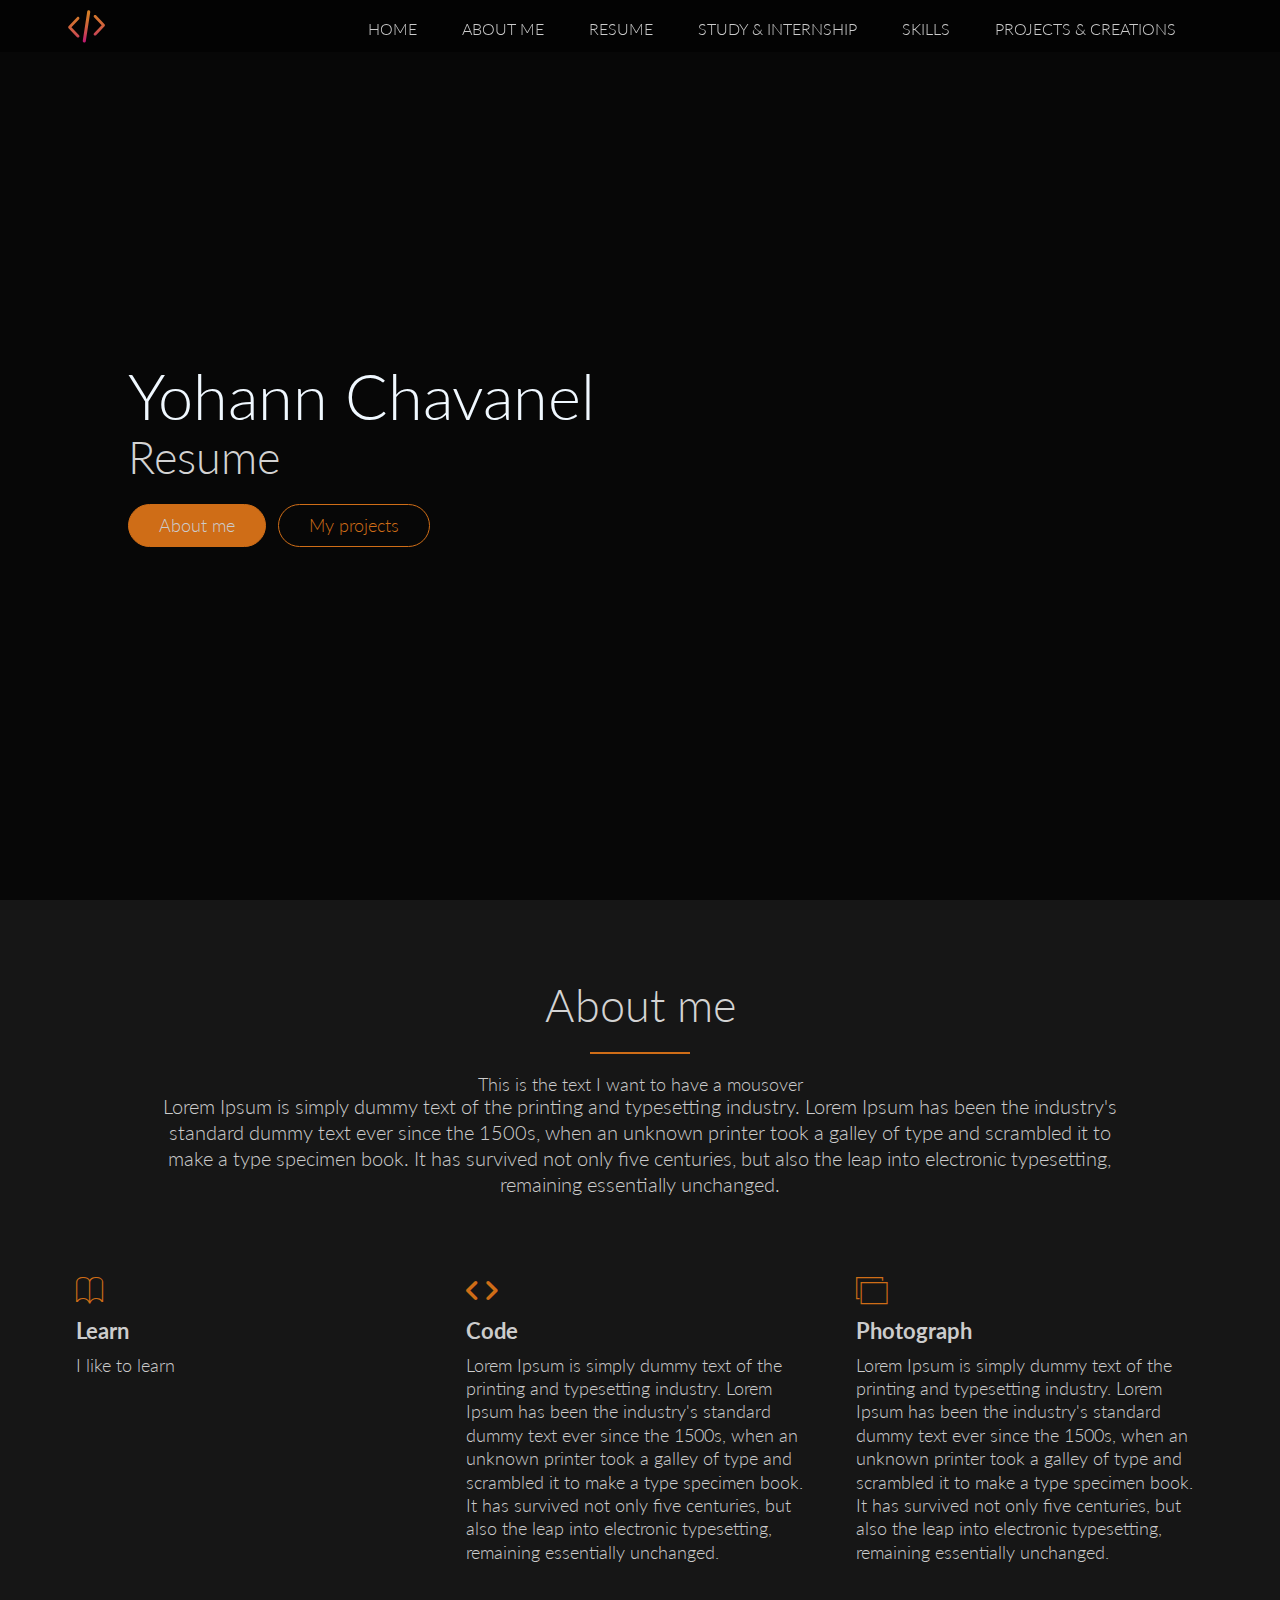
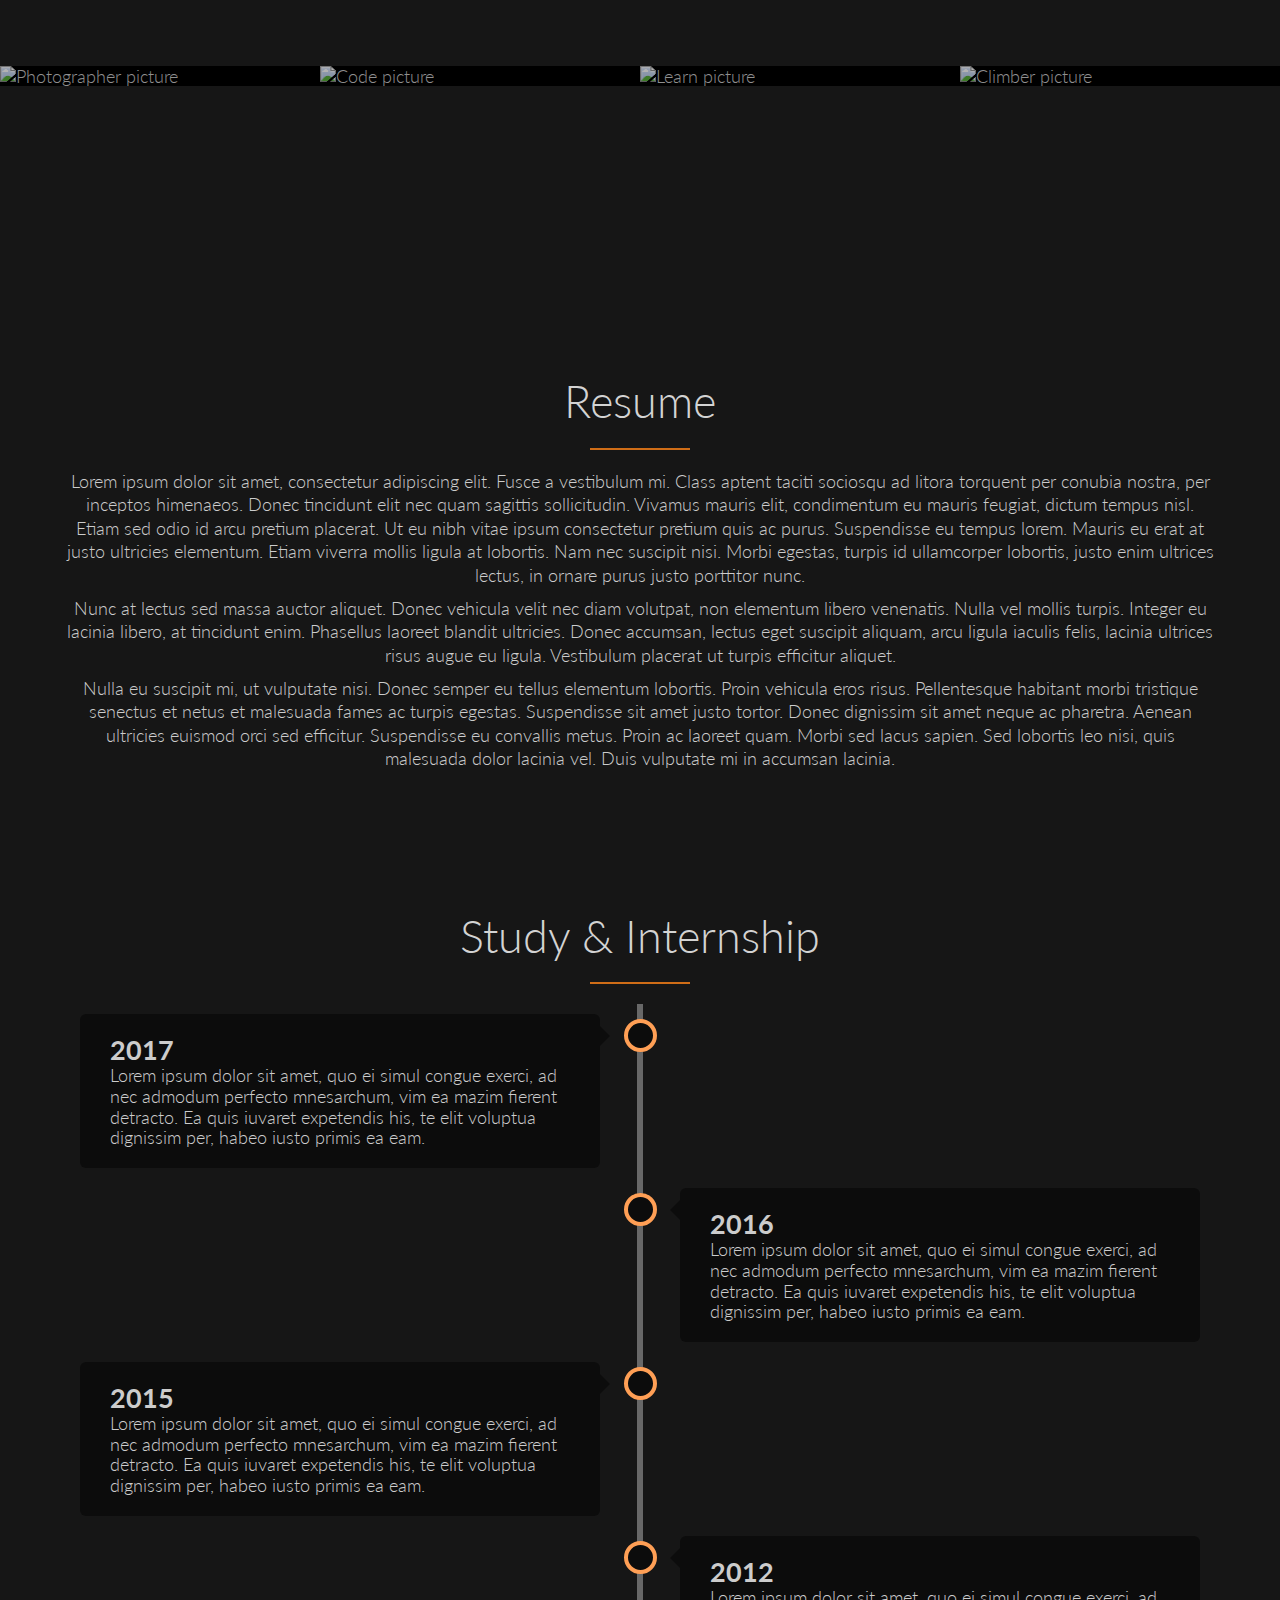
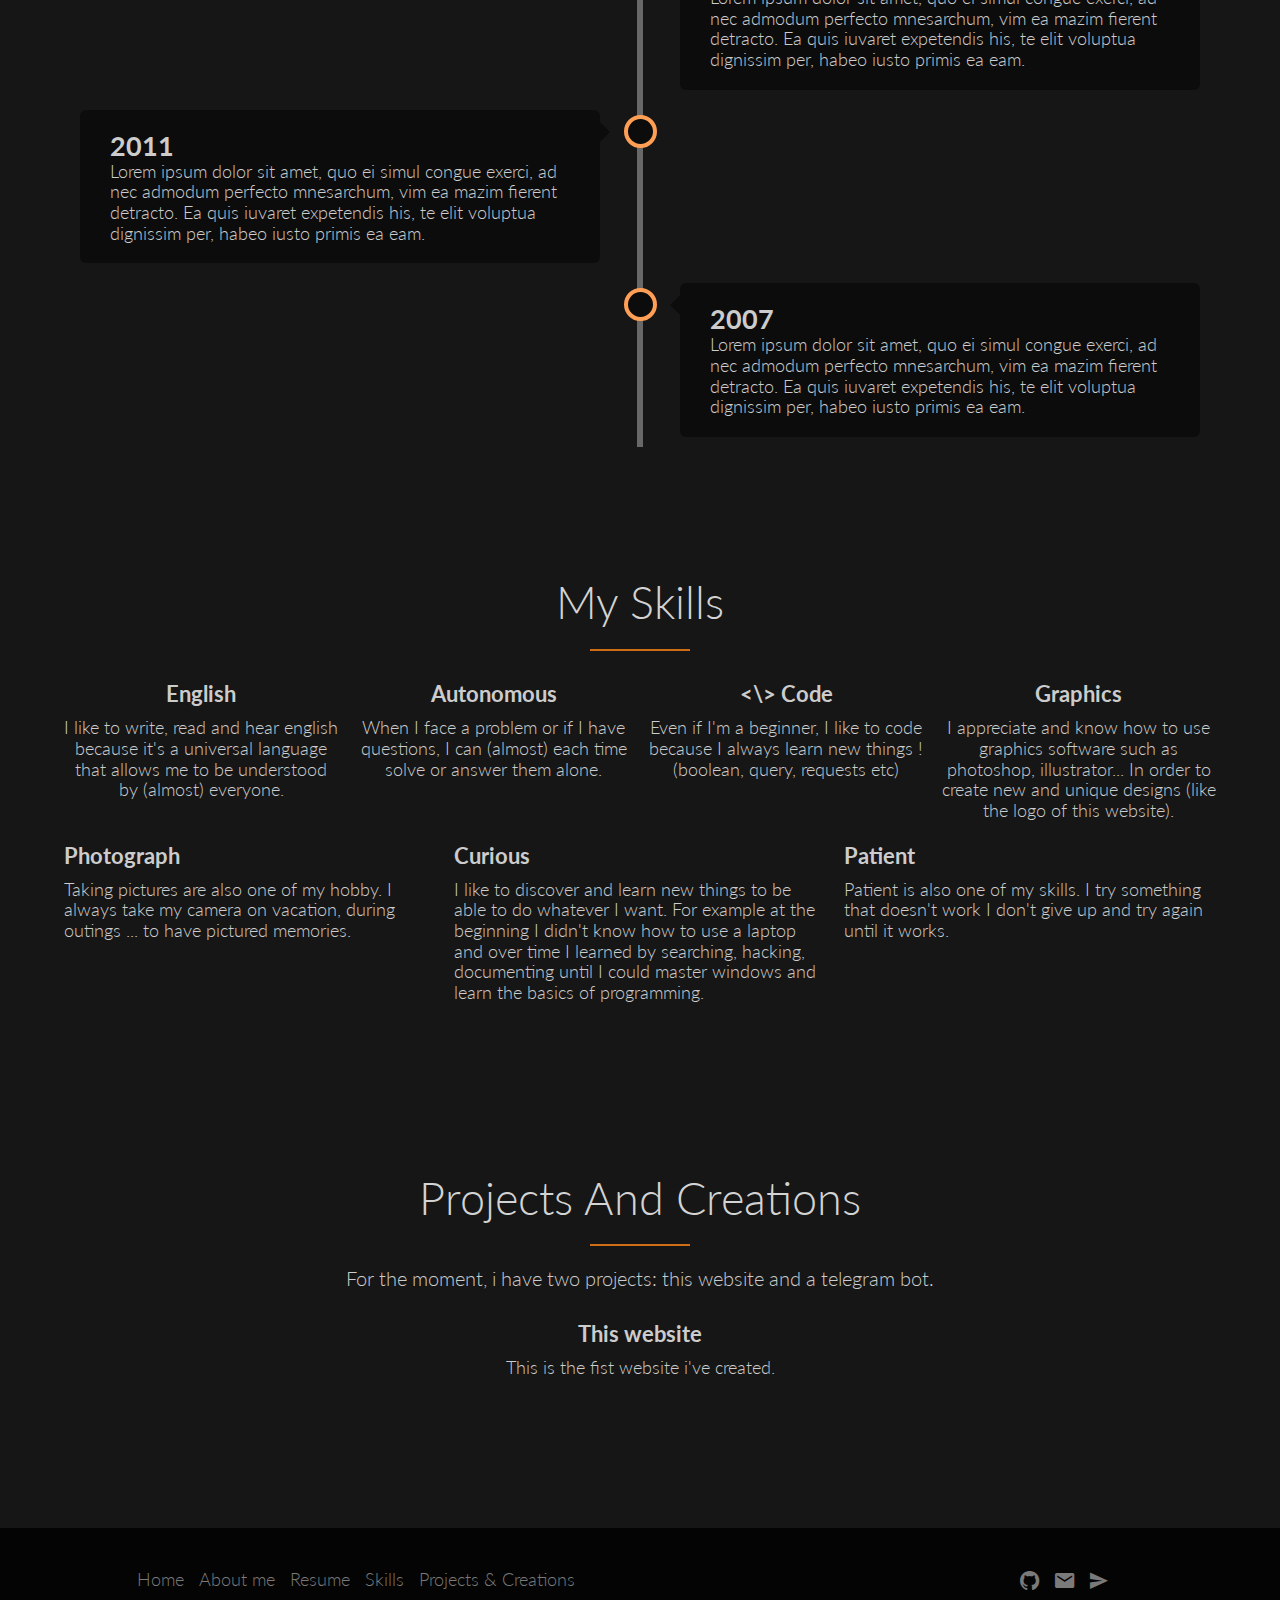
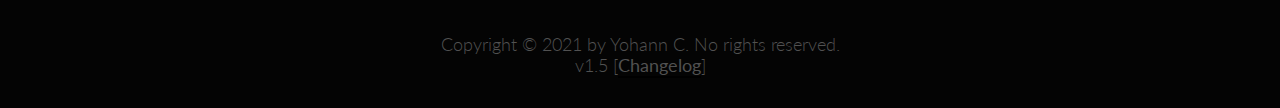
==== index.html @ 9647d7b6 "v1.10.1" ====
<!doctype html>
<html class="no-js" lang="en" xmlns="http://www.w3.org/1999/html">

<head>
  <meta name="viewport" content="width=device-width, initial-scale=1.0" charset="utf-8">
  <link rel="stylesheet" href="resources/css/normalize.css">
  <link rel="stylesheet" href="resources/css/grid.css">
  <link rel="stylesheet" href="resources/css/main.css">
  <link rel="stylesheet" href="resources/css/query.css">
  <link rel="stylesheet" href="resources/css/ionicons.min.css">
  <link rel="preconnect" href="https://fonts.gstatic.com">
  <link href="https://fonts.googleapis.com/css2?family=Lato:ital,wght@0,100;0,300;0,400;1,300&display=swap" rel="stylesheet">
  <title>Yohann resume</title>
  <link rel="apple-touch-icon" sizes="180x180" href="resources/favicon/apple-touch-icon.png">
  <link rel="icon" type="image/png" sizes="32x32" href="resources/favicon/favicon-32x32.png">
  <link rel="icon" type="image/png" sizes="16x16" href="resources/favicon/favicon-16x16.png">
  <link rel="manifest" href="resources/favicon/site.webmanifest">
  <link rel="shortcut icon" href="resources/favicon/favicon.ico">
  <meta name="msapplication-TileColor" content="#da532c">
  <meta name="msapplication-config" content="resources/favicon/browserconfig.xml">
  <meta name="theme-color" content="#111111">
</head>



<body>
<header>
  <div class="navbar">
    <img src="resources/css/img/logo.svg" alt="Yohann Logo" class="logo">
    <li><a class="Active" href="#">Home</a></li>
    <li><a href="#aboutme">About me</a></li>
    <li><a href="#resume">Resume</a></li>
    <li><a href="#timeline">Study & Internship</a></li>
    <li><a href="#skills">Skills</a></li>
    <li><a href="#projects">Projects & Creations</a></li>
  </div>

  <div class="hero-text-box home-screen">
    <h1>Yohann Chavanel</h1>
    <h2 class="test-2title">Resume</h2>
    <a class="btn btn-gradient" href="#aboutme">About me</a>
    <a class="btn btn-ghost" href="#projects">My projects</a>
  </div>

</header>


<section id="aboutme" class="section-features js--section-features">
  <div class="row">
    <h3>About me</h3>
    <span title="I am hovering over the text">This is the text I want to have a mousover</span>
    <p class="long-copy"> Lorem Ipsum is simply dummy text of the printing and typesetting industry. Lorem Ipsum has been the industry's standard dummy text ever since the 1500s, when an unknown printer took a galley of type and scrambled it to make a type specimen book. It has survived not only five centuries, but also the leap into electronic typesetting, remaining essentially unchanged.</p>
  </div>
  <div class="row">
    <div class="col span-1-of-3 box">
      <i class="ion-ios-book-outline icon-boxes"></i>
      <h4>Learn</h4>
      <p>I like to learn</p>
    </div>

    <div class="col span-1-of-3 box">
      <i class="ion-code icon-boxes"></i>
      <h4>Code</h4>
      <p> Lorem Ipsum is simply dummy text of the printing and typesetting industry. Lorem Ipsum has been the industry's standard dummy text ever since the 1500s, when an unknown printer took a galley of type and scrambled it to make a type specimen book. It has survived not only five centuries, but also the leap into electronic typesetting, remaining essentially unchanged.</p>
    </div>

    <div class="col span-1-of-3 box">
      <i class="ion-ios-photos-outline icon-boxes"></i>
      <h4>Photograph</h4>
      <p> Lorem Ipsum is simply dummy text of the printing and typesetting industry. Lorem Ipsum has been the industry's standard dummy text ever since the 1500s, when an unknown printer took a galley of type and scrambled it to make a type specimen book. It has survived not only five centuries, but also the leap into electronic typesetting, remaining essentially unchanged.</p>
    </div>

  </div>
</section> <!-- About me section-->


<section class="section-pic">
  <ul class="photo-show">
    <li>
      <figure class="photo-display">
        <img src="https://i.imgur.com/wekwZ6r.jpg" alt="Photographer picture">
      </figure>
    </li>
    <li>
      <figure class="photo-display">
        <img src="https://i.imgur.com/hA6Afl2.jpg" alt="Code picture">
      </figure>
    </li>
    <li>
      <figure class="photo-display">
        <img src="https://i.imgur.com/fMspQNF.jpg" alt="Learn picture">
      </figure>
    </li>
    <li>
      <figure class="photo-display">
        <img src="https://i.imgur.com/afLaWmR.jpg" alt="Climber picture">
      </figure>
    </li>
  </ul>


</section> <!-- Multiple photos section-->


<section id="resume" class="section-resume">
  <div class="row">
    <h3>Resume</h3>
    <p>Lorem ipsum dolor sit amet, consectetur adipiscing elit. Fusce a vestibulum mi. Class aptent taciti sociosqu ad litora torquent per conubia nostra, per inceptos himenaeos. Donec tincidunt elit nec quam sagittis sollicitudin. Vivamus mauris elit, condimentum eu mauris feugiat, dictum tempus nisl. Etiam sed odio id arcu pretium placerat. Ut eu nibh vitae ipsum consectetur pretium quis ac purus. Suspendisse eu tempus lorem. Mauris eu erat at justo ultricies elementum. Etiam viverra mollis ligula at lobortis. Nam nec suscipit nisi. Morbi egestas, turpis id ullamcorper lobortis, justo enim ultrices lectus, in ornare purus justo porttitor nunc.</p>
  </div>
  <div class="row">
    <p>Nunc at lectus sed massa auctor aliquet. Donec vehicula velit nec diam volutpat, non elementum libero venenatis. Nulla vel mollis turpis. Integer eu lacinia libero, at tincidunt enim. Phasellus laoreet blandit ultricies. Donec accumsan, lectus eget suscipit aliquam, arcu ligula iaculis felis, lacinia ultrices risus augue eu ligula. Vestibulum placerat ut turpis efficitur aliquet.</p>
  </div>
  <div class="row">
    <p>Nulla eu suscipit mi, ut vulputate nisi. Donec semper eu tellus elementum lobortis. Proin vehicula eros risus. Pellentesque habitant morbi tristique senectus et netus et malesuada fames ac turpis egestas. Suspendisse sit amet justo tortor. Donec dignissim sit amet neque ac pharetra. Aenean ultricies euismod orci sed efficitur. Suspendisse eu convallis metus. Proin ac laoreet quam. Morbi sed lacus sapien. Sed lobortis leo nisi, quis malesuada dolor lacinia vel. Duis vulputate mi in accumsan lacinia.</p>
  </div>
</section> <!-- Resume section-->


<section class="section-chronology" id="timeline">
  <div class="row">
    <h3>Study & Internship</h3>
  </div>

  <div class="timeline">
    <div class="container left">
      <div class="content">
        <h2>2017</h2>
        <p>Lorem ipsum dolor sit amet, quo ei simul congue exerci, ad nec admodum perfecto mnesarchum, vim ea mazim fierent detracto. Ea quis iuvaret expetendis his, te elit voluptua dignissim per, habeo iusto primis ea eam.</p>
      </div>
    </div>
    <div class="container right">
      <div class="content">
        <h2>2016</h2>
        <p>Lorem ipsum dolor sit amet, quo ei simul congue exerci, ad nec admodum perfecto mnesarchum, vim ea mazim fierent detracto. Ea quis iuvaret expetendis his, te elit voluptua dignissim per, habeo iusto primis ea eam.</p>
      </div>
    </div>
    <div class="container left">
      <div class="content">
        <h2>2015</h2>
        <p>Lorem ipsum dolor sit amet, quo ei simul congue exerci, ad nec admodum perfecto mnesarchum, vim ea mazim fierent detracto. Ea quis iuvaret expetendis his, te elit voluptua dignissim per, habeo iusto primis ea eam.</p>
      </div>
    </div>
    <div class="container right">
      <div class="content">
        <h2>2012</h2>
        <p>Lorem ipsum dolor sit amet, quo ei simul congue exerci, ad nec admodum perfecto mnesarchum, vim ea mazim fierent detracto. Ea quis iuvaret expetendis his, te elit voluptua dignissim per, habeo iusto primis ea eam.</p>
      </div>
    </div>
    <div class="container left">
      <div class="content">
        <h2>2011</h2>
        <p>Lorem ipsum dolor sit amet, quo ei simul congue exerci, ad nec admodum perfecto mnesarchum, vim ea mazim fierent detracto. Ea quis iuvaret expetendis his, te elit voluptua dignissim per, habeo iusto primis ea eam.</p>
      </div>
    </div>
    <div class="container right">
      <div class="content">
        <h2>2007</h2>
        <p>Lorem ipsum dolor sit amet, quo ei simul congue exerci, ad nec admodum perfecto mnesarchum, vim ea mazim fierent detracto. Ea quis iuvaret expetendis his, te elit voluptua dignissim per, habeo iusto primis ea eam.</p>
      </div>
    </div>
  </div>

</section> <!-- Study & Internship-->


<section id="skills" class="section-skills">
  <div class="row">
    <h3 class="skills-title">My Skills</h3>
  </div>
  <div class="row">
    <div class="span-1-of-4 col">
      <h4>English</h4>
      <p>I like to write, read and hear english because it's a universal language that allows me to be understood by (almost) everyone.</p>
    </div>
    <div class="span-1-of-4 col">
      <h4>Autonomous</h4>
      <p>When I face a problem or if I have questions, I can (almost) each time solve or answer them alone.</p>
    </div>
    <div class="span-1-of-4 col">
      <h4><\> Code</h4>
      <p>Even if I'm a beginner, I like to code because I always learn new things ! (boolean, query, requests etc)</p>
    </div>
    <div class="span-1-of-4 col">
      <h4>Graphics</h4>
      <p>I appreciate and know how to use graphics software such as photoshop, illustrator... In order to create new and unique designs (like the logo of this website).</p>
    </div>
  </div>
  <div class="row">
    <div class="span-1-of-3 col">
      <h4>Photograph</h4>
      <p>Taking pictures are also one of my hobby. I always take my camera on vacation, during outings ... to have pictured memories.</p>
    </div>
    <div class="span-1-of-3 col">
      <h4>Curious</h4>
      <p>I like to discover and learn new things to be able to do whatever I want. For example at the beginning I didn't know how to use a laptop and over time I learned by searching, hacking, documenting until I could master windows and learn the basics of programming.</p>
    </div>
    <div class="span-1-of-3 col">
      <h4>Patient</h4>
      <p>Patient is also one of my skills. I try something that doesn't work I don't give up and try again until it works.</p>
    </div>
  </div>
</section> <!-- Skills section-->


<section id="projects" class="section-projects">
  <div class="row">
    <h3>Projects And Creations</h3>
    <p class="long-copy">For the moment, i have two projects: this website and a telegram bot.<br></p>
  </div>
  <div class="row">
    <h4>This website</h4>
    <p>This is the fist website i've created.</p>
  </div>
</section> <!-- Projects and creations-->


<footer>
  <div class="row">
    <div class="span-1-of-2 col">
      <ul class="footer-nav">
        <li><a href="#">Home</a></li>
        <li><a href="#aboutme">About me</a></li>
        <li><a href="#resume">Resume</a></li>
        <li><a href="#skills">Skills</a></li>
        <li><a href="#projects">Projects & Creations</a></li>
      </ul>
    </div>
    <div class="span-1-of-2 col">
      <ul class="social-list">
        <li><a href="https://github.com/yohann69" target="_blank"><i class="ion-social-github"></i></a></li>
        <li><a href="mailto:contact@yohann-cv.me?subject=Yohann CV - Contact"><i class="ion-android-mail"></i></a></li>
        <li><a href="https://www.t.me/yohann_c" target="_blank"><i class="ion-android-send"></i></a></li>
      </ul>
    </div>
  </div>
  <div class="row">
    <p class="footertext">
      Copyright &copy; 2021 by Yohann C. No rights reserved.<br>v1.5  [<button class="button" data-modal="modalOne">Changelog</button>]
    </p>


    <div id="modalOne" class="modal">
      <div class="modal-content">
        <div class="contact-form">
          <a class="close">&times;</a>
          <form action="/">
                <pre>^ ^                               ^ ^<br>(O,O)                             (O,O)<br>(   ) Yohann CV    -    Changelog (   )<br>----"-"-------------------------------"-"---<br><br>v1.5 :<br>- Adding the changelog<br>- Creating the [Study & Internship] section<br>- Improving the responsive<br><br>v1.6 :<br>- Changing the changelog to a popup<br><br>v1.6.1 :<br>- Making the changelog responsive<br><br>v1.7 :<br>- Completing the "SKILLS" section<br>- Making the navigation menu operational<br><br>v1.8 :<br>- Creating the NavBar and make it permanent<br>- Adding a blurred background in the changelog<br><br>v1.9 :<br>- Compressing the pictures for faster loading<br>- 404 page added<br><br>v1.10 :<br>- Adding the timeline<br><br>v1.10.1<br>- Adding the timeline button into the navbar<br></pre>
          </form>
        </div>
      </div>
    </div>
    <script>
      let modalBtns = [...document.querySelectorAll(".button")];
      modalBtns.forEach(function(btn) {
        btn.onclick = function() {
          let modal = btn.getAttribute('data-modal');
          document.getElementById(modal)
                  .style.display = "block";
        }
      });
      let closeBtns = [...document.querySelectorAll(".close")];
      closeBtns.forEach(function(btn) {
        btn.onclick = function() {
          let modal = btn.closest('.modal');
          modal.style.display = "none";
        }
      });
      window.onclick = function(event) {
        if(event.target.className === "modal") {
          event.target.style.display = "none";
        }
      }
    </script>


  </div>
</footer> <!-- Footer -->




<!--     Cloudflare Web Analytics <script defer src='https://static.cloudflareinsights.com/beacon.min.js' data-cf-beacon='{"token": "49ab7e24c7f54b0d8e3f52793e6b8bd4"}'></script> End Cloudflare Web Analytics -->
<!--    <script src="https://ajax.googleapis.com/ajax/libs/jquery/1.11.2/jquery.min.js"></script>-->
<!--    <script src="//cdn.jsdelivr.net/respond/1.4.2/respond.min.js"></script>-->
<!--    <script src="//cdn.jsdelivr.net/html5shiv/3.7.2/html5shiv.min.js"></script>-->
<!--    <script src="//cdn.jsdelivr.net/selectivizr/1.0.3b/selectivizr.min.js"></script>-->
<!--    <script src="resources/js/jquery.waypoints.min.js"></script>-->
<!--    <script src="resources/js/script.js"></script>-->
</body>

</html>
---- resources/css/grid.css ----
/*  SECTIONS  ============================================================================= */

.section {
	clear: both;
	padding: 0px;
	margin: 0px;
}

/*  GROUPING  ============================================================================= */

.row {
    zoom: 1; /* For IE 6/7 (trigger hasLayout) */
}

.row:before,
.row:after {
    content:"";
    display:table;
}
.row:after {
    clear:both;
}

/*  GRID COLUMN SETUP   ==================================================================== */

.col {
	display: block;
	float:left;
	margin: 1% 0 1% 1.6%;
}

.col:first-child { margin-left: 0; } /* all browsers except IE6 and lower */


/*  REMOVE MARGINS AS ALL GO FULL WIDTH AT 480 PIXELS */

@media only screen and (max-width: 480px) {
	.col { 
		/*margin: 1% 0 1% 0%;*/
        margin: 0;
	}
}


/*  GRID OF TWO   ============================================================================= */


.span-2-of-2 {
	width: 100%;
}

.span-1-of-2 {
	width: 49.2%;
}

/*  GO FULL WIDTH AT LESS THAN 480 PIXELS */

@media only screen and (max-width: 480px) {
	.span-2-of-2 {
		width: 100%; 
	}
	.span-1-of-2 {
		width: 100%; 
	}
}


/*  GRID OF THREE   ============================================================================= */

	
.span-3-of-3 {
	width: 100%; 
}

.span-2-of-3 {
	width: 66.13%; 
}

.span-1-of-3 {
	width: 32.26%; 
}


/*  GO FULL WIDTH AT LESS THAN 480 PIXELS */

@media only screen and (max-width: 480px) {
	.span-3-of-3 {
		width: 100%; 
	}
	.span-2-of-3 {
		width: 100%; 
	}
	.span-1-of-3 {
		width: 100%;
	}
}

/*  GRID OF FOUR   ============================================================================= */

	
.span-4-of-4 {
	width: 100%; 
}

.span-3-of-4 {
	width: 74.6%; 
}

.span-2-of-4 {
	width: 49.2%; 
}

.span-1-of-4 {
	width: 23.8%; 
}


/*  GO FULL WIDTH AT LESS THAN 480 PIXELS */

@media only screen and (max-width: 480px) {
	.span-4-of-4 {
		width: 100%; 
	}
	.span-3-of-4 {
		width: 100%; 
	}
	.span-2-of-4 {
		width: 100%; 
	}
	.span-1-of-4 {
		width: 100%; 
	}
}


/*  GRID OF FIVE   ============================================================================= */

	
.span-5-of-5 {
	width: 100%;
}

.span-4-of-5 {
  	width: 79.68%; 
}

.span-3-of-5 {
  	width: 59.36%; 
}

.span-2-of-5 {
  	width: 39.04%;
}

.span-1-of-5 {
  	width: 18.72%;
}


/*  GO FULL WIDTH AT LESS THAN 480 PIXELS */

@media only screen and (max-width: 480px) {
	.span-5-of-5 {
		width: 100%; 
	}
	.span-4-of-5 {
		width: 100%; 
	}
	.span-3-of-5 {
		width: 100%; 
	}
	.span-2-of-5 {
		width: 100%; 
	}
	.span-1-of-5 {
		width: 100%; 
	}
}


/*  GRID OF SIX   ============================================================================= */


.span-6-of-6 {
	width: 100%;
}

.span-5-of-6 {
  	width: 83.06%;
}

.span-4-of-6 {
  	width: 66.13%;
}

.span-3-of-6 {
  	width: 49.2%;
}

.span-2-of-6 {
  	width: 32.26%;
}

.span-1-of-6 {
  	width: 15.33%;
}


/*  GO FULL WIDTH AT LESS THAN 480 PIXELS */

@media only screen and (max-width: 480px) {
	.span-6-of-6 {
		width: 100%; 
	}
	.span-5-of-6 {
		width: 100%; 
	}
	.span-4-of-6 {
		width: 100%; 
	}
	.span-3-of-6 {
		width: 100%; 
	}
	.span-2-of-6 {
		width: 100%; 
	}
	.span-1-of-6 {
		width: 100%; 
	}
}



/*  GRID OF SEVEN   ============================================================================= */


.span-7-of-7 {
	width: 100%;
}

.span-6-of-7 {
	width: 85.48%;
}

.span-5-of-7 {
  	width: 70.97%;
}

.span-4-of-7 {
  	width: 56.45%;
}

.span-3-of-7 {
  	width: 41.94%;
}

.span-2-of-7 {
  	width: 27.42%;
}

.span-1-of-7 {
  	width: 12.91%;
}


/*  GO FULL WIDTH AT LESS THAN 480 PIXELS */

@media only screen and (max-width: 480px) {
	.span-7-of-7 {
		width: 100%; 
	}
	.span-6-of-7 {
		width: 100%; 
	}
	.span-5-of-7 {
		width: 100%; 
	}
	.span-4-of-7 {
		width: 100%; 
	}
	.span-3-of-7 {
		width: 100%; 
	}
	.span-2-of-7 {
		width: 100%; 
	}
	.span-1-of-7 {
		width: 100%; 
	}
}


/*  GRID OF EIGHT   ============================================================================= */

	
.span-8-of-8 {
	width: 100%;
}

.span-7-of-8 {
	width: 87.3%; 
}

.span-6-of-8 {
	width: 74.6%; 
}

.span-5-of-8 {
	width: 61.9%; 
}

.span-4-of-8 {
	width: 49.2%; 
}

.span-3-of-8 {
	width: 36.5%;
}

.span-2-of-8 {
	width: 23.8%; 
}

.span-1-of-8 {
	width: 11.1%; 
}


/*  GO FULL WIDTH AT LESS THAN 480 PIXELS */

@media only screen and (max-width: 480px) {
	.span-8-of-8 {
		width: 100%; 
	}
	.span-7-of-8 {
		width: 100%; 
	}
	.span-6-of-8 {
		width: 100%; 
	}
	.span-5-of-8 {
		width: 100%; 
	}
	.span-4-of-8 {
		width: 100%; 
	}
	.span-3-of-8 {
		width: 100%; 
	}
	.span-2-of-8 {
		width: 100%; 
	}
	.span-1-of-8 {
		width: 100%; 
	}
}


/*  GRID OF NINE   ============================================================================= */


.span-9-of-9 {
	width: 100%;
}

.span-8-of-9 {
	width: 88.71%;
}

.span-7-of-9 {
	width: 77.42%; 
}

.span-6-of-9 {
	width: 66.13%; 
}

.span-5-of-9 {
	width: 54.84%; 
}

.span-4-of-9 {
	width: 43.55%; 
}

.span-3-of-9 {
	width: 32.26%;
}

.span-2-of-9 {
	width: 20.97%; 
}

.span-1-of-9 {
	width: 9.68%; 
}


/*  GO FULL WIDTH AT LESS THAN 480 PIXELS */

@media only screen and (max-width: 480px) {
	.span-9-of-9 {
		width: 100%; 
	}
	.span-8-of-9 {
		width: 100%; 
	}
	.span-7-of-9 {
		width: 100%; 
	}
	.span-6-of-9 {
		width: 100%; 
	}
	.span-5-of-9 {
		width: 100%; 
	}
	.span-4-of-9 {
		width: 100%; 
	}
	.span-3-of-9 {
		width: 100%; 
	}
	.span-2-of-9 {
		width: 100%; 
	}
	.span-1-of-9 {
		width: 100%; 
	}
}


/*  GRID OF TEN   ============================================================================= */


.span-10-of-10 {
	width: 100%;
}

.span-9-of-10 {
	width: 89.84%;
}

.span-8-of-10 {
	width: 79.68%;
}

.span-7-of-10 {
	width: 69.52%; 
}

.span-6-of-10 {
	width: 59.36%; 
}

.span-5-of-10 {
	width: 49.2%; 
}

.span-4-of-10 {
	width: 39.04%; 
}

.span-3-of-10 {
	width: 28.88%;
}

.span-2-of-10 {
	width: 18.72%; 
}

.span-1-of-10 {
	width: 8.56%; 
}


/*  GO FULL WIDTH AT LESS THAN 480 PIXELS */

@media only screen and (max-width: 480px) {
	.span-10-of-10 {
		width: 100%; 
	}
	.span-9-of-10 {
		width: 100%; 
	}
	.span-8-of-10 {
		width: 100%; 
	}
	.span-7-of-10 {
		width: 100%; 
	}
	.span-6-of-10 {
		width: 100%; 
	}
	.span-5-of-10 {
		width: 100%; 
	}
	.span-4-of-10 {
		width: 100%; 
	}
	.span-3-of-10 {
		width: 100%; 
	}
	.span-2-of-10 {
		width: 100%; 
	}
	.span-1-of-10 {
		width: 100%; 
	}
}


/*  GRID OF ELEVEN   ============================================================================= */

.span-11-of-11 {
	width: 100%;
}

.span-10-of-11 {
	width: 90.76%;
}

.span-9-of-11 {
	width: 81.52%;
}

.span-8-of-11 {
	width: 72.29%;
}

.span-7-of-11 {
	width: 63.05%; 
}

.span-6-of-11 {
	width: 53.81%; 
}

.span-5-of-11 {
	width: 44.58%; 
}

.span-4-of-11 {
	width: 35.34%; 
}

.span-3-of-11 {
	width: 26.1%;
}

.span-2-of-11 {
	width: 16.87%; 
}

.span-1-of-11 {
	width: 7.63%; 
}


/*  GO FULL WIDTH AT LESS THAN 480 PIXELS */

@media only screen and (max-width: 480px) {
	.span-11-of-11 {
		width: 100%; 
	}
	.span-10-of-11 {
		width: 100%; 
	}
	.span-9-of-11 {
		width: 100%; 
	}
	.span-8-of-11 {
		width: 100%; 
	}
	.span-7-of-11 {
		width: 100%; 
	}
	.span-6-of-11 {
		width: 100%; 
	}
	.span-5-of-11 {
		width: 100%; 
	}
	.span-4-of-11 {
		width: 100%; 
	}
	.span-3-of-11 {
		width: 100%; 
	}
	.span-2-of-11 {
		width: 100%; 
	}
	.span-1-of-11 {
		width: 100%; 
	}
}


/*  GRID OF TWELVE   ============================================================================= */

.span-12-of-12 {
	width: 100%;
}

.span-11-of-12 {
	width: 91.53%;
}

.span-10-of-12 {
	width: 83.06%;
}

.span-9-of-12 {
	width: 74.6%;
}

.span-8-of-12 {
	width: 66.13%;
}

.span-7-of-12 {
	width: 57.66%; 
}

.span-6-of-12 {
	width: 49.2%; 
}

.span-5-of-12 {
	width: 40.73%; 
}

.span-4-of-12 {
	width: 32.26%; 
}

.span-3-of-12 {
	width: 23.8%;
}

.span-2-of-12 {
	width: 15.33%; 
}

.span-1-of-12 {
	width: 6.86%; 
}


/*  GO FULL WIDTH AT LESS THAN 480 PIXELS */

@media only screen and (max-width: 480px) {
	.span-12-of-12 {
		width: 100%; 
	}
	.span-11-of-12 {
		width: 100%; 
	}
	.span-10-of-12 {
		width: 100%; 
	}
	.span-9-of-12 {
		width: 100%; 
	}
	.span-8-of-12 {
		width: 100%; 
	}
	.span-7-of-12 {
		width: 100%; 
	}
	.span-6-of-12 {
		width: 100%; 
	}
	.span-5-of-12 {
		width: 100%; 
	}
	.span-4-of-12 {
		width: 100%; 
	}
	.span-3-of-12 {
		width: 100%; 
	}
	.span-2-of-12 {
		width: 100%; 
	}
	.span-1-of-12 {
		width: 100%; 
	}
}
---- resources/css/main.css ----
/*! HTML5 Boilerplate v8.0.0 | MIT License | https://html5boilerplate.com/ */

/* main.css 2.1.0 | MIT License | https://github.com/h5bp/main.css#readme */
/*




/* ==========================================================================
   Basic setup
   ========================================================================== */

::selection{
  color: #161616;
  background: rgba(255, 140, 0, 0.8);
}

*{
  margin: 0;
  padding: 0;
  box-sizing: border-box;
}

html {
  background-color: #161616;
  color: #cccccc;
  font-family: 'Lato', 'Arial', sans-serif;
  font-weight: 300;
  font-size: 18px;
  text-rendering: optimizeLegibility;
}













/* ------------------------------ Top Bar infos ----------------------------- */

.navbar{
  text-align: right;
  overflow: hidden;
  position: fixed;
  top: 0;
  width: 100%;
  background: rgba(0,0,0, 0.5);
  backdrop-filter: blur(20px);
  z-index: 9999;
}

.logo{
  position: absolute;
  left: 5%;
  margin-top: 3px;
  height: 45px;
  width: auto;
  float: left;
}

.navbar a{
  display: block;
  list-style: none;
  border-bottom: 3px solid rgba(0, 0, 0, 0);
}



.navbar li a:link,
.navbar li a:visited{
  color: #cccccc;
  text-decoration: none;
  text-transform: uppercase;
  font-size: 90%;
  transition: border-bottom 0.2s;
  padding-bottom: 5px;
}

.navbar li {
  display: inline-block;
  margin-top: 20px;
  padding-bottom: 5px;
  margin-right: 40px;
}

.navbar li:last-child{
  padding-right: 5%;
}

.navbar li a:hover,
.navbar li a:active{
  border-bottom: 3px solid #cf6d17;
}
























/* ==========================================================================
   Headers - Top of home page
   ========================================================================== */

header{
  background-image: linear-gradient(rgba(0, 0, 0, 0.7), rgba(0, 0, 0, 0.7)), url(https://i.imgur.com/CRj0gt9.jpg);
  background-size: cover;
  background-position: center;
  height: 100vh;
}

.hero-text-box{
  position: absolute;
  top: 40%;
  left: 10%;
}
























/* ==========================================================================
   Reusable components
   ========================================================================== */

.row {
  /*max-width: 1500px;*/
  margin: 0 5% 0;
  text-align: center;
}

section {
  padding: 50px 0;
}
























/* ==========================================================================
   Heading
   ========================================================================== */












/* ------------------------------ Main Title -------------------------------- */
h1{
  margin: 0;
  color: aliceblue;
  font-size: 350%;
  font-weight: 300;
}

.test-2title {
  margin-top: 0;
  margin-bottom: 20px;
  color: lightgray;
  font-size: 250%;
  font-weight: 300;
}


/* --------------------- Buttons under the Main Title ---------------------- */

.btn:link,
.btn:visited {
  display: inline-block;
  padding: 10px 30px;
  font-weight: 300;
  text-decoration: none;
  border-radius: 200px;
  color: #cccccc;
  transition: background-color 0.3s, border 0.3s, color 0.3s;

}

.btn-gradient:link,
.btn-gradient:visited {
  background-color: #cf6d17;
  border: 1px solid #cf6d17;
  margin-right: 7px;
}
.btn-ghost:link,
.btn-ghost:visited {
  border: 1px solid #cf6d17;
  color: #cf6d17;
}

.btn:hover,
.btn:active {
  background-color: #b05d14;
  border: 1px solid #b05d14;
}

.btn-ghost:hover,
.btn-ghost:active {
  color: #cccccc;
}



















/* -----------------------------------------------------------------------*/
/* -------------------- AboutMe &  section-features ------ -------------- */
/* -----------------------------------------------------------------------*/



h3{   /* About Me Title*/
  margin-top: 30px;
  margin-bottom: 20px;
  text-align: center;
  color: lightgray;
  font-size: 250%;
  font-weight: 300;
}

h3:after{
  display: block;
  height: 2px;
  background-color: #cf6d17;
  content: " ";
  width: 100px;
  margin: 20px auto 0;
}


.long-copy{   /* Subtitle under About me*/
  line-height: 130%;
  font-size: 110%;
  width: 84%;
  margin-left: 8%;
}

/* --------------- About Me Boxes -----------------*/
.span-1-of-3{   /* 3 About me boxes */
  margin-bottom: 40px;
  text-align: left;
}

h4 {    /* About Me Boxes Title*/
  font-size: 120%;
  margin-bottom: 10px;
}

.box{    /* About Me Boxes*/
  padding: 1%;
}

.box p{
  line-height: 130%;
}

.icon-boxes{
  font-size: 200%;
  display: block;
  color: #cf6d17;
  margin-bottom: 7px;
}
.section-features i {
  margin-top: 50px;
}



















/* -----------------------------------------------------------------------*/
/* ---------------------------- Pictures Section -------------------------*/
/* -----------------------------------------------------------------------*/


.section-pic{
  padding: 0;
  margin-bottom: 30px;
}
.photo-show{
  list-style: none;
  width: 100%;
}

.photo-show li{
  display: block;
  float: left;
  width: 25% ;
}

.photo-display{
  width: 100%;
  margin: 0;
  overflow: hidden;
  background-color: black;
}
.photo-display img{
  opacity: 0.7;
  width: 100%;
  height: auto;
  transform: scale(1);
  transition: transform 0.5s, opacity 0.5s;
}
.photo-display img:hover{
  opacity: 1;
  transform: scale(1.15);
}

















/* -----------------------------------------------------------------------*/
/* --------------------------------- Resume ------------------------------*/
/* -----------------------------------------------------------------------*/

.section-resume{
  margin-top: 18%;
}


.section-resume p{
  margin-bottom: 10px;
  line-height: 1.3;
}















/* -----------------------------------------------------------------------*/
/* ------------------------------- Chronology ----------------------------*/
/* -----------------------------------------------------------------------*/

/* The actual timeline (the vertical ruler) */
.timeline {
  position: relative;
  max-width: 1200px;
  margin: 0 auto;
}

/* The actual timeline (the vertical ruler) */
.timeline::after {
  content: '';
  position: absolute;
  width: 6px;
  background-color: #686868;
  top: 0;
  bottom: 0;
  left: 50%;
  margin-left: -3px;
}

/* Container around content */
.container {
  padding: 10px 40px;
  position: relative;
  background-color: inherit;
  width: 50%;
}

/* The circles on the timeline */
.container::after {
  content: '';
  position: absolute;
  width: 25px;
  height: 25px;
  right: -17px;
  background-color: #0c0c0c;
  border: 4px solid #FF9F55;
  top: 15px;
  border-radius: 50%;
  z-index: 1;
}

/* Place the container to the left */
.left {
  left: 0;
}

/* Place the container to the right */
.right {
  left: 50%;
}

/* Add arrows to the left container (pointing right) */
.left::before {
  content: " ";
  height: 0;
  position: absolute;
  top: 22px;
  width: 0;
  z-index: 1;
  right: 30px;
  border: medium solid;
  border-width: 10px 0 10px 10px;
  border-color: transparent transparent transparent #0c0c0c;
}

/* Add arrows to the right container (pointing left) */
.right::before {
  content: " ";
  height: 0;
  position: absolute;
  top: 22px;
  width: 0;
  z-index: 1;
  left: 30px;
  border: medium solid #0c0c0c;
  border-width: 10px 10px 10px 0;
  border-color: transparent #0c0c0c transparent transparent;
}

/* Fix the circle for containers on the right side */
.right::after {
  left: -16px;
}

/* The actual content */
.content {
  padding: 20px 30px;
  background-color: #0c0c0c;
  position: relative;
  border-radius: 6px;
}

/* Media queries - Responsive timeline on screens less than 600px wide */
@media screen and (max-width: 600px) {
  /* Place the timelime to the left */
  .timeline::after {
    left: 31px;
  }

  /* Full-width containers */
  .container {
    width: 100%;
    padding-left: 70px;
    padding-right: 25px;
  }

  /* Make sure that all arrows are pointing leftwards */
  .container::before {
    left: 60px;
    border: medium solid;
    border-width: 10px 10px 10px 0;
    border-color: transparent white transparent transparent;
  }

  /* Make sure all circles are at the same spot */
  .left::after, .right::after {
    left: 15px;
  }

  /* Make all right containers behave like the left ones */
  .right {
    left: 0%;
  }
}










/* -----------------------------------------------------------------------*/
/* --------------------------------- Skills ------------------------------*/
/* -----------------------------------------------------------------------*/

.section-skills {
  background-image: linear-gradient(rgba(0, 0, 0, 0.7), rgba(0, 0, 0, 0.7)), url(https://i.imgur.com/R2T2Srx.jpg);
  background-size: cover;
  background-attachment: fixed;
}















/* -----------------------------------------------------------------------*/
/* --------------------------------- Projects ------------------------------*/
/* -----------------------------------------------------------------------*/

.section-projects{
  margin-bottom: 100px;
}

.section-projects h4{
  margin-top: 30px;
}
















/* -----------------------------------------------------------------------*/
/* --------------------------------- Footer ------------------------------*/
/* -----------------------------------------------------------------------*/
footer{
  background-image: linear-gradient(rgba(0, 0, 0, 0.8), rgba(0, 0, 0, 0.8)), url(https://i.imgur.com/hA6Afl2.jpg);
  background-size: cover;
  background-position: bottom;
  padding: 30px;
}

.social-list{
  list-style: none;
  font-size: 120%;
  float: right;
  padding-right: 15%;
}


.footer-nav li,
.social-list li {
  display: inline-block;
  margin-right: 10px;
}


.social-list li:last-child {
  margin-right: 0;
}
.footer-nav li:last-child{
  margin-left: 0;
}

.footer-nav li a:link,
.footer-nav li a:visited,
.social-list li a:link,
.social-list li a:visited{
  text-decoration: none;
  border: none;
  color: #7A7A7A;
  transition: color 0.2s;
}

footer p{
  color: #515151;
  margin-top: 30px;
  margin-bottom: 0;
}


.footer-nav li a:hover,
.footer-nav li a:active,
.social-list li a:hover,
.social-list li a:active{
  color: #B7B7B7;
}

.footertext a:link,
.footertext a:visited{
  text-decoration: none;
  border: none;
  color: #515151;
  transition: color 0.2s;
}










.modal {
  display: none;
  position: fixed;
  z-index: 9999;
  left: 0;
  top: 0;
  width: 100%;
  height: 100%;
  overflow: auto;
  background: rgba(0,0,0, 0.5);
}
.modal-content {
  margin: auto auto;
  width: 60%;
}
form {
  padding: 5%;
  margin: 5%;
  border-radius: 20px;
  background: rgba(0,0,0, 0.5);
  backdrop-filter: blur(20px);
}
.close {
  color: #353535;
  float: right;
  margin-right: 7%;
  font-size: 28px;
  font-weight: bold;
}
.close:hover,
.close:focus {
  color: #d8d8d8;
  text-decoration: none;
  cursor: pointer;
}
button.button {
  background: none;
  border-top: none;
  outline: none;
  border-right: none;
  border-left: none;
  color: #515151;
  cursor: pointer;
}
button.button:hover {
  color: #cf6d17;
}













/* ==========================================================================
   Scroll Bar
   ========================================================================== */

/* width */
::-webkit-scrollbar {
  width: 10px;
}
/* Track */
::-webkit-scrollbar-track {
  box-shadow: inset 0 0 0 grey;
  border-radius: 50px;
}
/* Handle */
::-webkit-scrollbar-thumb {
  background: #a15512;
  border-radius: 10px;
}
/* Handle on hover */
::-webkit-scrollbar-thumb:hover {
  background: #cf6d17;
}
---- resources/css/query.css ----
/* Big Tablets to 1200px*/
@media screen and (max-width: 767px) {
  .navbar a:not(:first-child) {display: none;}
  .navbar a.icon {
    float: right;
    display: block;
  }
}

@media screen and (max-width: 767px) {
  .navbar.responsive {position: relative;}
  .navbar.responsive .icon {
    position: absolute;
    right: 0;
    top: 0;
  }
  .navbar.responsive a {
    float: none;
    display: block;
    text-align: left;
    list-style: url("https://test.com");
  }
}

/* Small tablets to big tablets : from 0 to 1023px*/
@media only screen and (max-width: 590px) {
  body{ font-size: 15px}
}

/* Small Phones to tablets: 0 to 767px*/
@media only screen and (max-width: 400px) {
  .photo-show li{
    width: 50% ;
  }
}

/* Small Phones to tablets: 0 to 767px*/
@media only screen and (max-width: 670px) {
.col{
  width: 100%;
}
.long-copy{
  margin-bottom: 70px;
}
.section-features i {
  margin-top: 0;
}


}

@media only screen and (max-width: 800px) {
  .modal-content {
    margin: 10% auto;
    width: auto;
    font-size: 90%;
  }
}
@media only screen and (max-width: 430px) {
  .modal-content {
    font-size: 70%;
  }
}
/* Small Phones from 0 to 480px*/
@media only screen and (max-width: 340px) {
  .btn:link,
  .btn:visited {
    margin-top: 10px;
  }
}
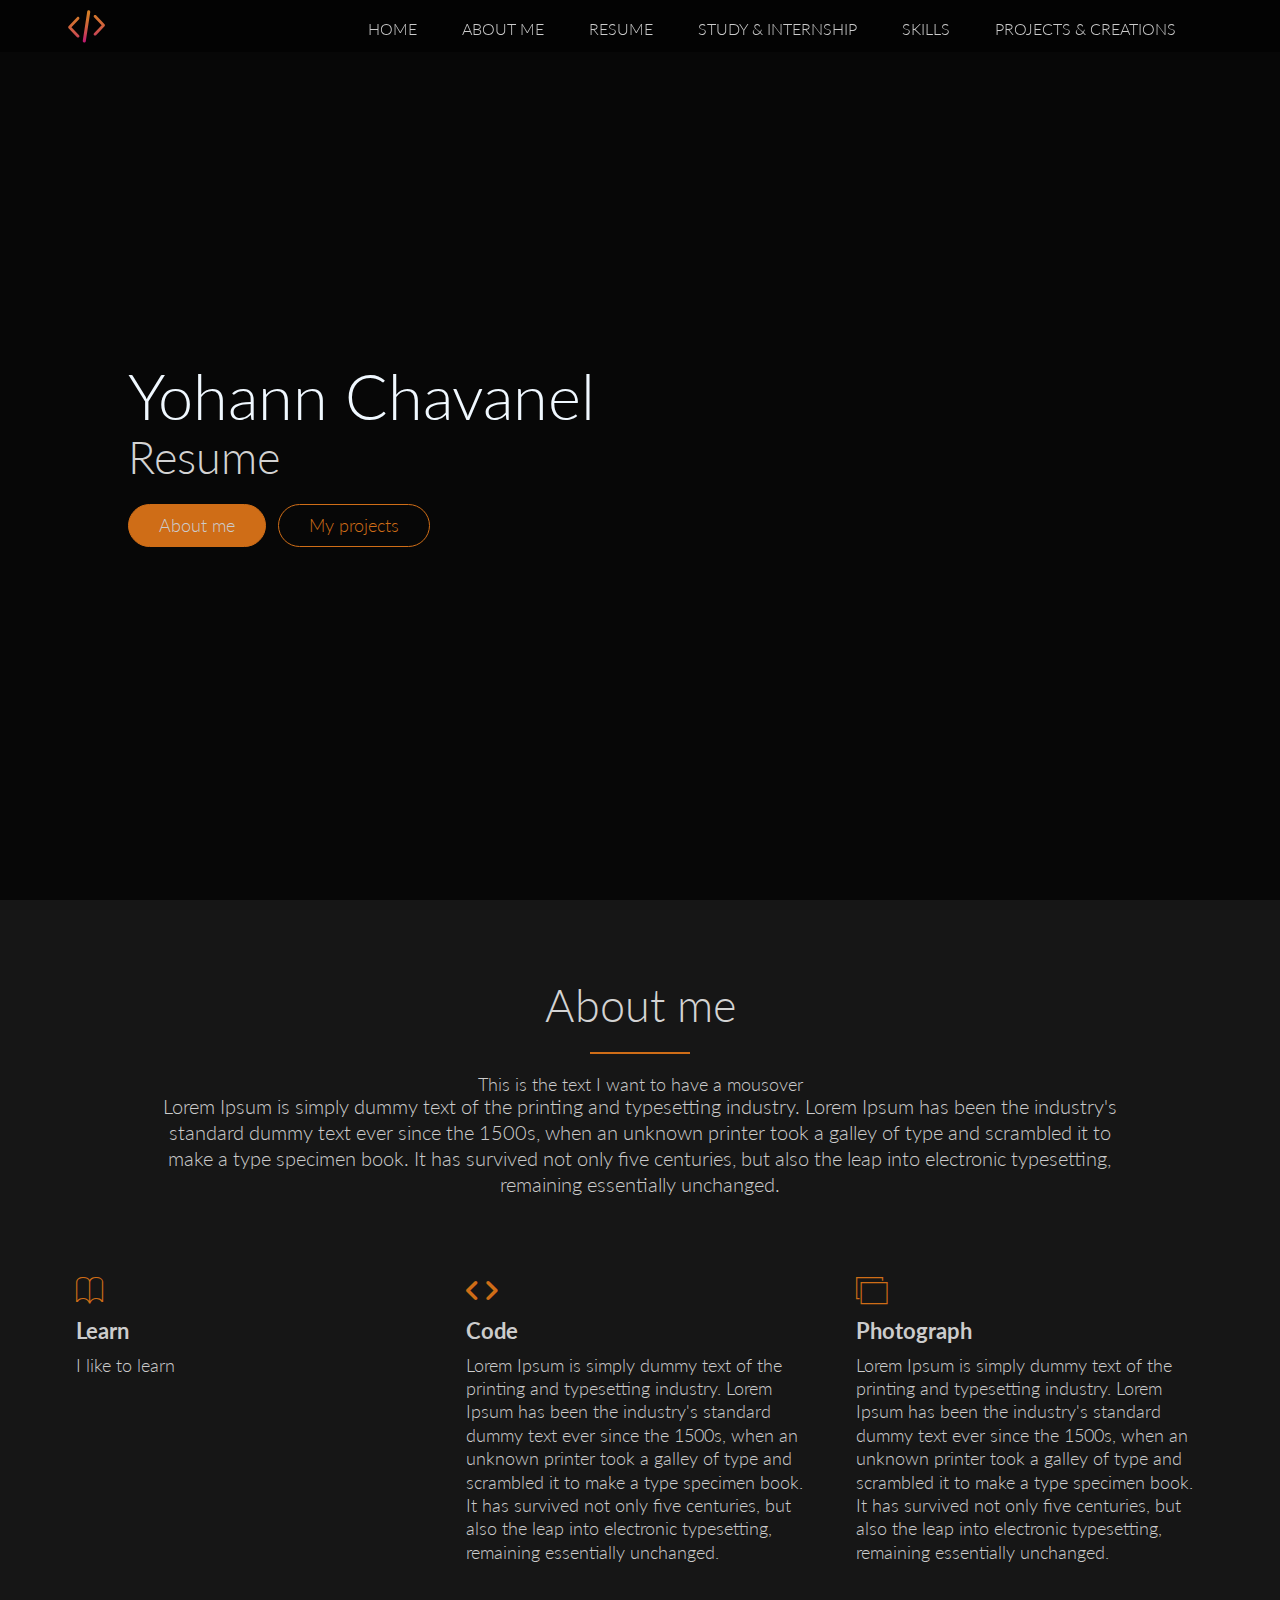
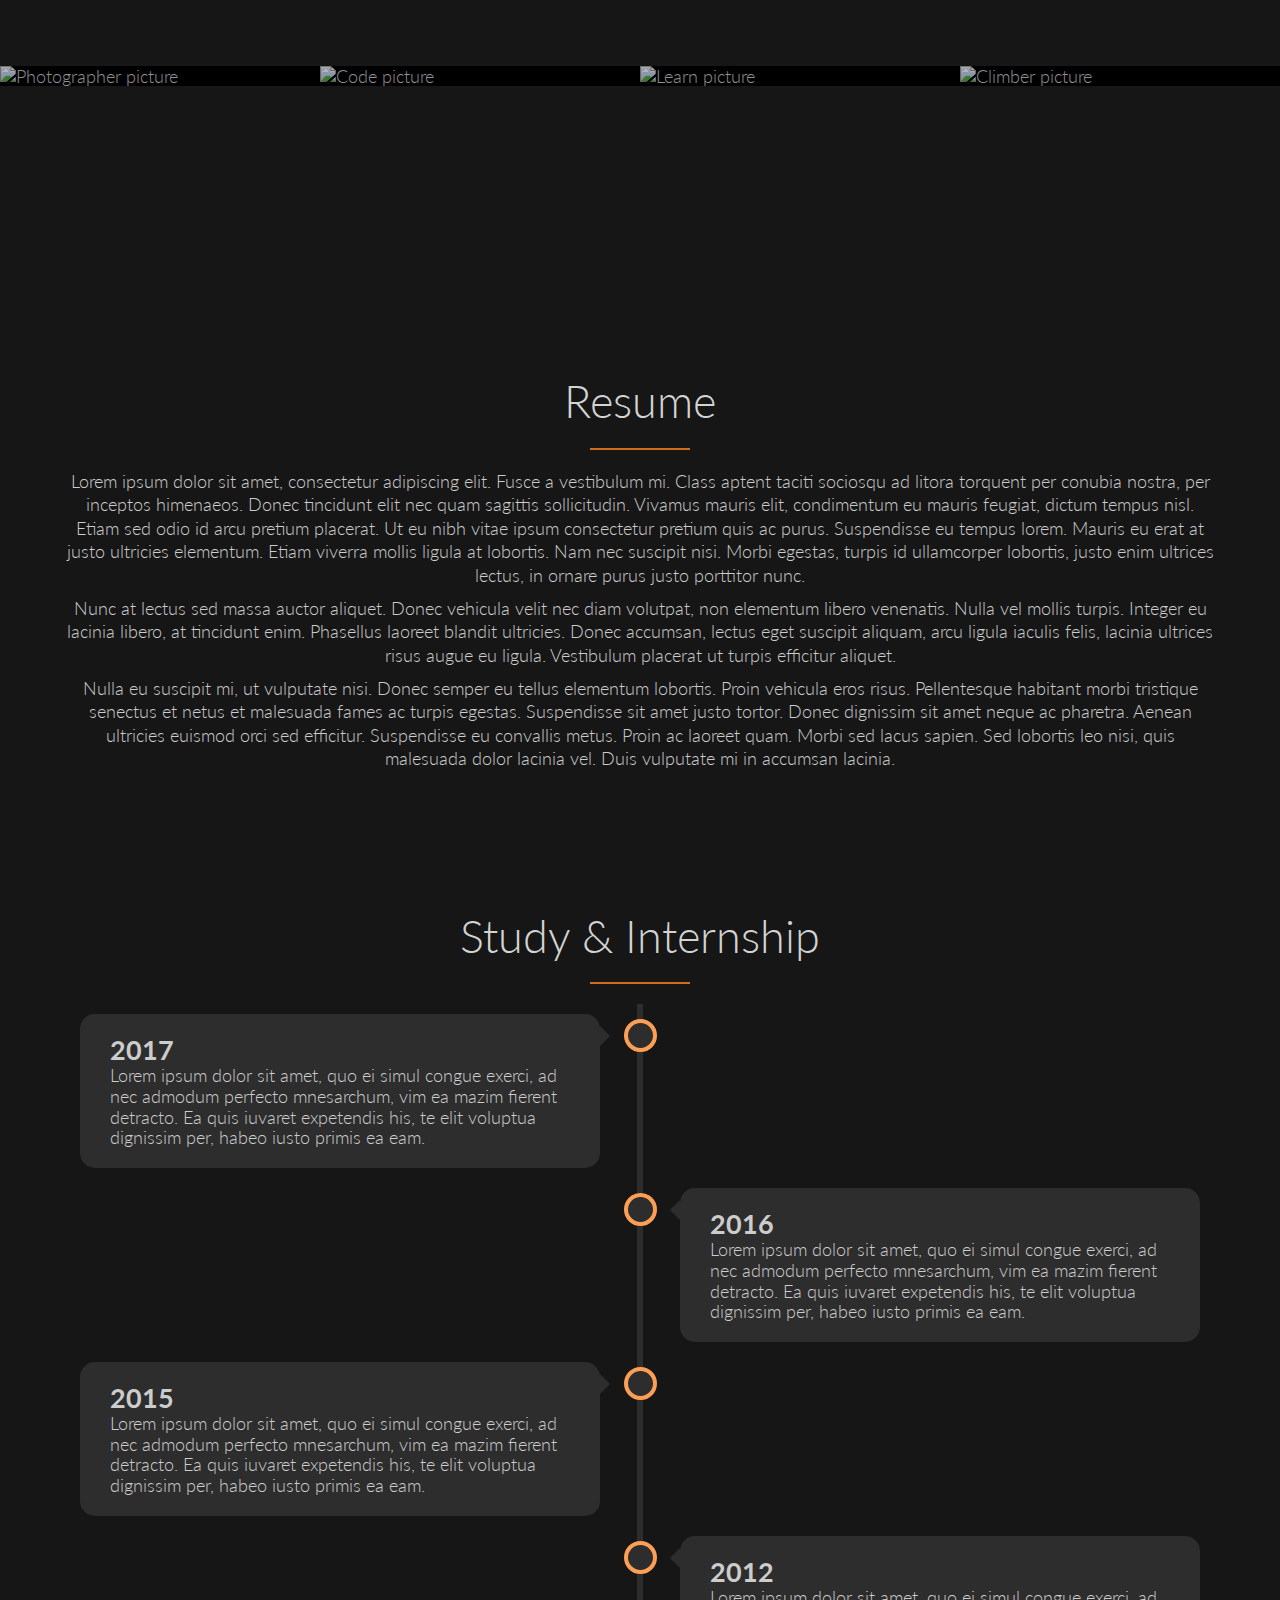
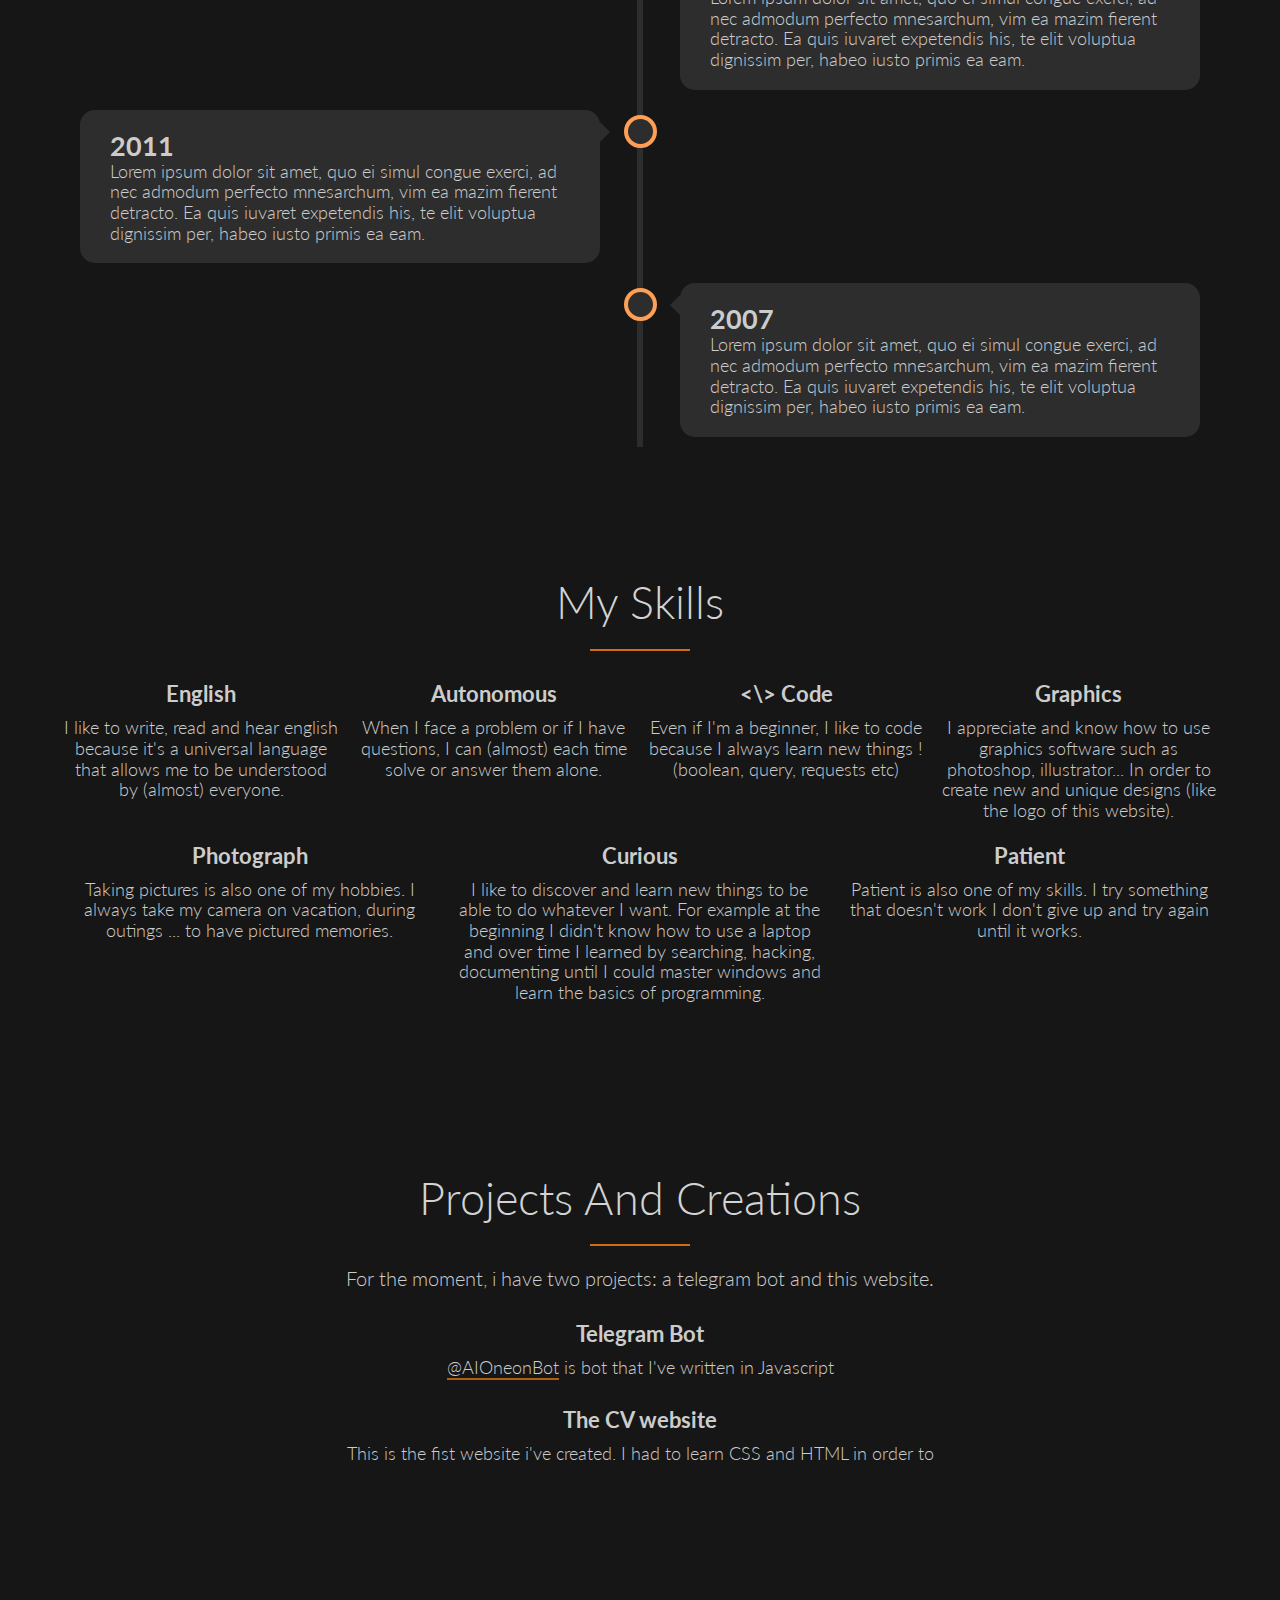
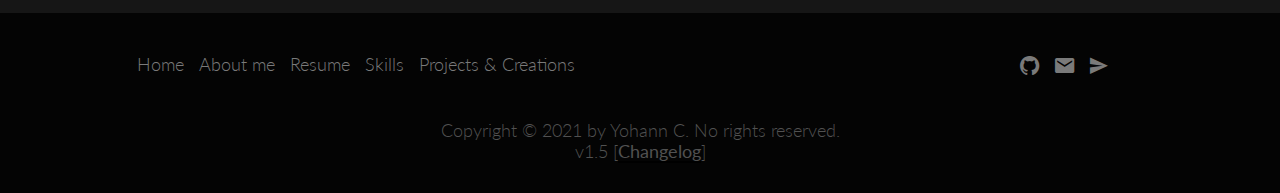
==== commit 005b8050: "Add files via upload" ====
--- a/index.html
+++ b/index.html
@@ -14,10 +14,7 @@
   <link rel="apple-touch-icon" sizes="180x180" href="resources/favicon/apple-touch-icon.png">
   <link rel="icon" type="image/png" sizes="32x32" href="resources/favicon/favicon-32x32.png">
   <link rel="icon" type="image/png" sizes="16x16" href="resources/favicon/favicon-16x16.png">
-  <link rel="manifest" href="resources/favicon/site.webmanifest">
   <link rel="shortcut icon" href="resources/favicon/favicon.ico">
-  <meta name="msapplication-TileColor" content="#da532c">
-  <meta name="msapplication-config" content="resources/favicon/browserconfig.xml">
   <meta name="theme-color" content="#111111">
 </head>
 
@@ -188,7 +185,7 @@
   <div class="row">
     <div class="span-1-of-3 col">
       <h4>Photograph</h4>
-      <p>Taking pictures are also one of my hobby. I always take my camera on vacation, during outings ... to have pictured memories.</p>
+      <p>Taking pictures is also one of my hobbies. I always take my camera on vacation, during outings ... to have pictured memories.</p>
     </div>
     <div class="span-1-of-3 col">
       <h4>Curious</h4>
@@ -205,11 +202,15 @@
 <section id="projects" class="section-projects">
   <div class="row">
     <h3>Projects And Creations</h3>
-    <p class="long-copy">For the moment, i have two projects: this website and a telegram bot.<br></p>
-  </div>
-  <div class="row">
-    <h4>This website</h4>
-    <p>This is the fist website i've created.</p>
+    <p class="long-copy">For the moment, i have two projects: a telegram bot and this website.<br></p>
+  </div>
+  <div class="row">
+    <h4>Telegram Bot</h4>
+    <p><a class="externalink" href="https://t.me/AIOneonBot" target="_blank">@AIOneonBot</a> is bot that I've written in Javascript</p>
+  </div>
+  <div class="row">
+    <h4>The CV website</h4>
+    <p>This is the fist website i've created. I had to learn CSS and HTML in order to </p>
   </div>
 </section> <!-- Projects and creations-->
 
@@ -244,7 +245,7 @@
         <div class="contact-form">
           <a class="close">&times;</a>
           <form action="/">
-                <pre>^ ^                               ^ ^<br>(O,O)                             (O,O)<br>(   ) Yohann CV    -    Changelog (   )<br>----"-"-------------------------------"-"---<br><br>v1.5 :<br>- Adding the changelog<br>- Creating the [Study & Internship] section<br>- Improving the responsive<br><br>v1.6 :<br>- Changing the changelog to a popup<br><br>v1.6.1 :<br>- Making the changelog responsive<br><br>v1.7 :<br>- Completing the "SKILLS" section<br>- Making the navigation menu operational<br><br>v1.8 :<br>- Creating the NavBar and make it permanent<br>- Adding a blurred background in the changelog<br><br>v1.9 :<br>- Compressing the pictures for faster loading<br>- 404 page added<br><br>v1.10 :<br>- Adding the timeline<br><br>v1.10.1<br>- Adding the timeline button into the navbar<br></pre>
+                <pre>^ ^                               ^ ^<br>(O,O)                             (O,O)<br>(   ) Yohann CV    -    Changelog (   )<br>----"-"-------------------------------"-"---<br><br>v1.5 :<br>- Adding the changelog<br>- Creating the [Study & Internship] section<br>- Improving the responsive<br><br>v1.6 :<br>- Changing the changelog to a popup<br><br>v1.6.1 :<br>- Making the changelog responsive<br><br>v1.7 :<br>- Completing the "SKILLS" section<br>- Making the navigation menu operational<br><br>v1.8 :<br>- Creating the NavBar and make it permanent<br>- Adding a blurred background in the changelog<br><br>v1.9 :<br>- Compressing the pictures for faster loading<br>- 404 page added<br><br>v1.10 :<br>- Adding the timeline<br><br>v1.10.1<br>- Adding the timeline button into the navbar<br><br>v1.11<br>- The text in skills section is new centered and responsive</pre>
           </form>
         </div>
       </div>
@@ -277,15 +278,6 @@
 </footer> <!-- Footer -->
 
 
-
-
-<!--     Cloudflare Web Analytics <script defer src='https://static.cloudflareinsights.com/beacon.min.js' data-cf-beacon='{"token": "49ab7e24c7f54b0d8e3f52793e6b8bd4"}'></script> End Cloudflare Web Analytics -->
-<!--    <script src="https://ajax.googleapis.com/ajax/libs/jquery/1.11.2/jquery.min.js"></script>-->
-<!--    <script src="//cdn.jsdelivr.net/respond/1.4.2/respond.min.js"></script>-->
-<!--    <script src="//cdn.jsdelivr.net/html5shiv/3.7.2/html5shiv.min.js"></script>-->
-<!--    <script src="//cdn.jsdelivr.net/selectivizr/1.0.3b/selectivizr.min.js"></script>-->
-<!--    <script src="resources/js/jquery.waypoints.min.js"></script>-->
-<!--    <script src="resources/js/script.js"></script>-->
 </body>
 
-</html>
+</html>--- a/resources/css/main.css
+++ b/resources/css/main.css
@@ -34,10 +34,16 @@
 
 
 
-
-
-
-
+.externalink{
+  color: #cccccc;
+  text-decoration: none;
+  border-bottom: 2px solid #b05d14;"
+}
+
+.externalink:hover,
+.externalink:active{
+  border-bottom: 3px solid #cf6d17;
+}
 
 
 
@@ -462,7 +468,7 @@
   content: '';
   position: absolute;
   width: 6px;
-  background-color: #686868;
+  background-color: #2d2d2d;
   top: 0;
   bottom: 0;
   left: 50%;
@@ -484,19 +490,19 @@
   width: 25px;
   height: 25px;
   right: -17px;
-  background-color: #0c0c0c;
+  background-color: #2d2d2d;
   border: 4px solid #FF9F55;
   top: 15px;
   border-radius: 50%;
   z-index: 1;
 }
 
-/* Place the container to the left */
+
 .left {
   left: 0;
 }
 
-/* Place the container to the right */
+
 .right {
   left: 50%;
 }
@@ -512,10 +518,10 @@
   right: 30px;
   border: medium solid;
   border-width: 10px 0 10px 10px;
-  border-color: transparent transparent transparent #0c0c0c;
-}
-
-/* Add arrows to the right container (pointing left) */
+  border-color: transparent transparent transparent #2d2d2d;
+}
+
+
 .right::before {
   content: " ";
   height: 0;
@@ -524,12 +530,11 @@
   width: 0;
   z-index: 1;
   left: 30px;
-  border: medium solid #0c0c0c;
+  border: medium solid #2d2d2d;
   border-width: 10px 10px 10px 0;
-  border-color: transparent #0c0c0c transparent transparent;
-}
-
-/* Fix the circle for containers on the right side */
+  border-color: transparent #2d2d2d transparent transparent;
+}
+
 .right::after {
   left: -16px;
 }
@@ -537,9 +542,9 @@
 /* The actual content */
 .content {
   padding: 20px 30px;
-  background-color: #0c0c0c;
+  background-color: #2d2d2d;
   position: relative;
-  border-radius: 6px;
+  border-radius: 15px;
 }
 
 /* Media queries - Responsive timeline on screens less than 600px wide */
@@ -596,7 +601,10 @@
 
 
 
-
+.section-skills p,
+.section-skills h4{
+  text-align: center;
+}
 
 
 
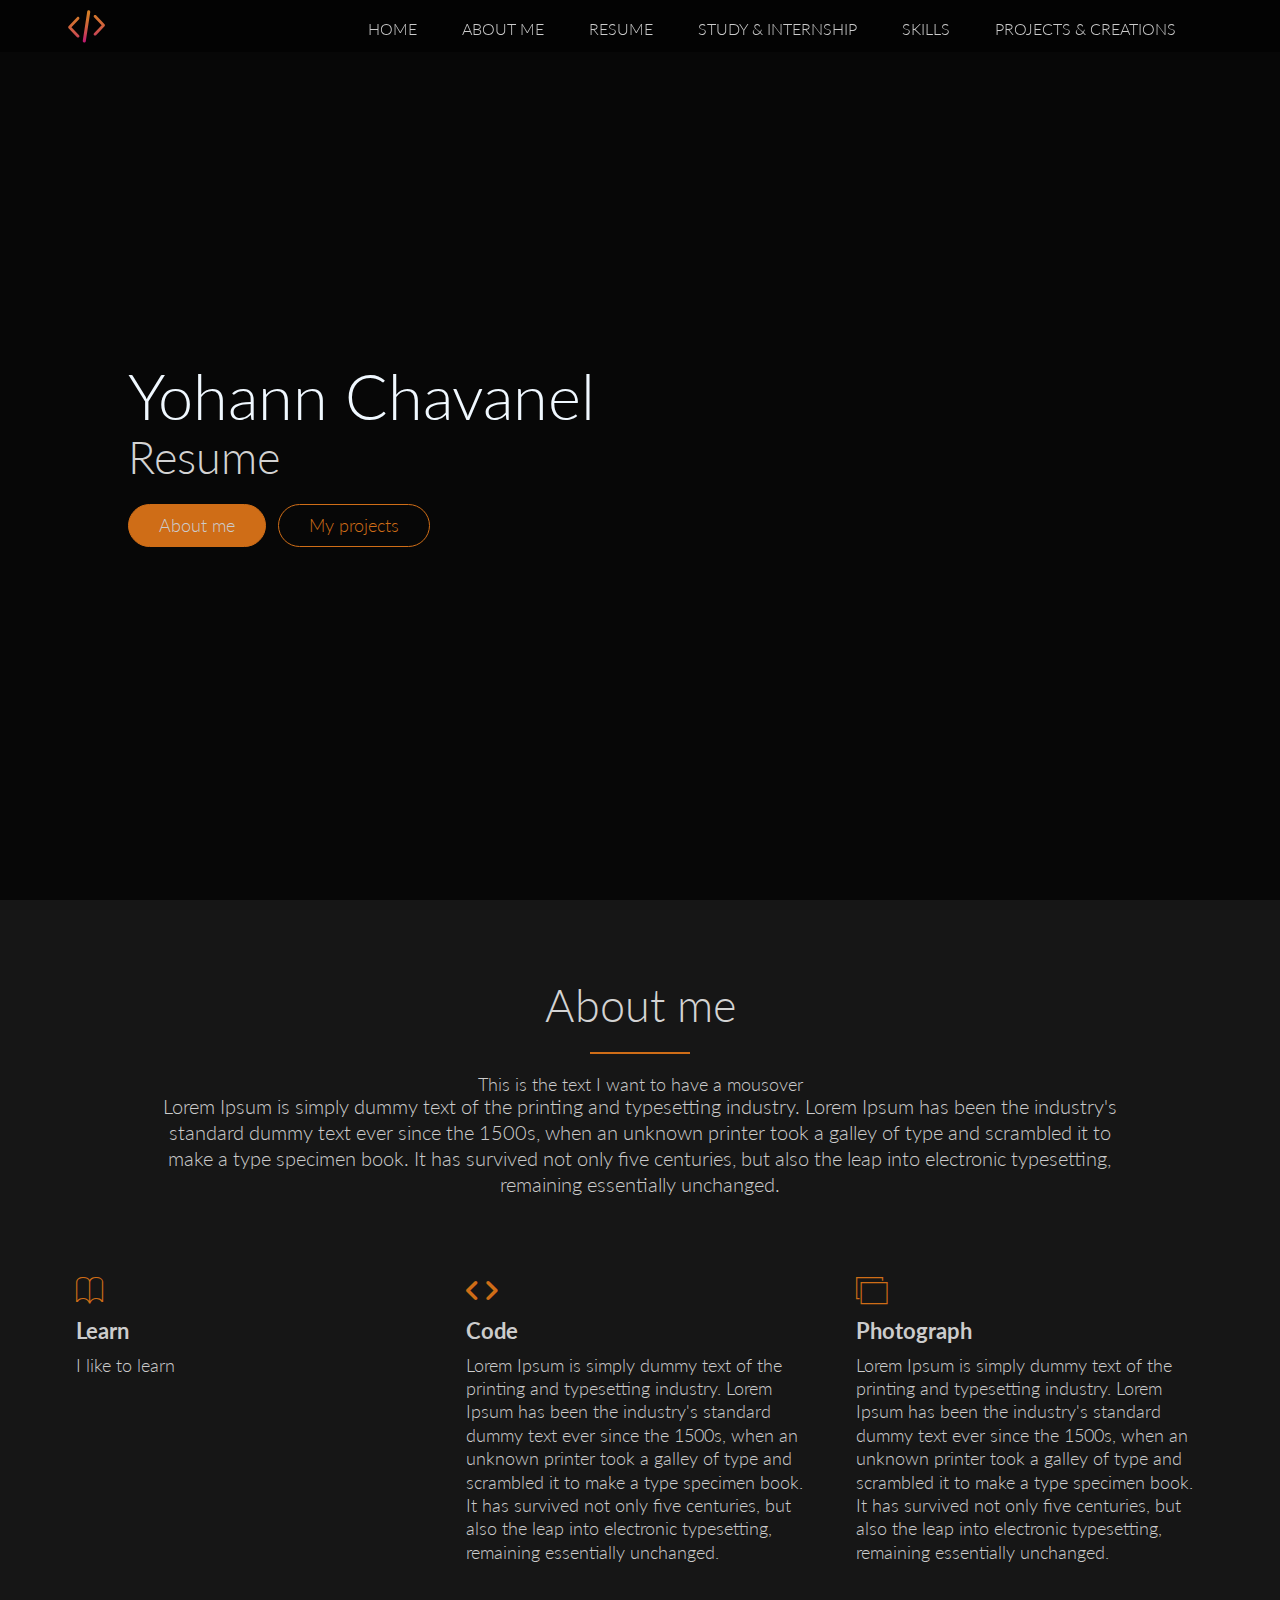
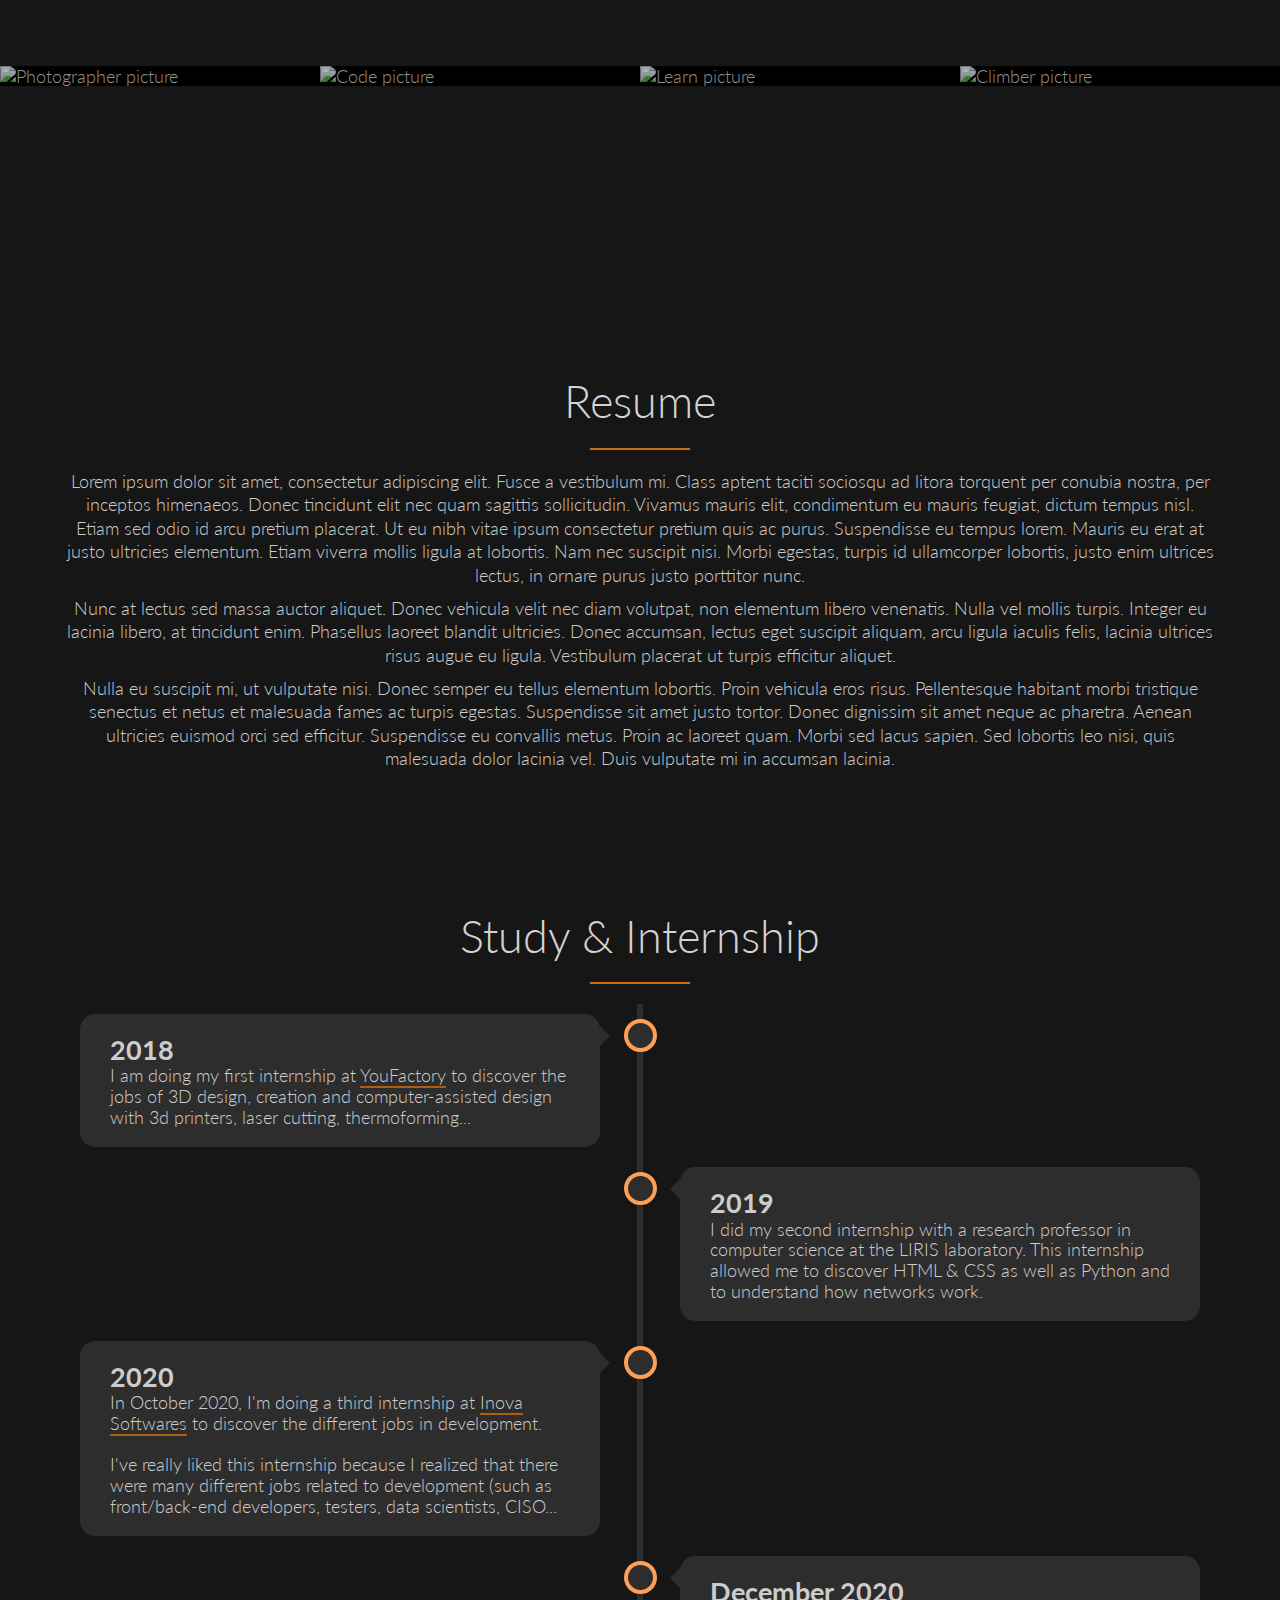
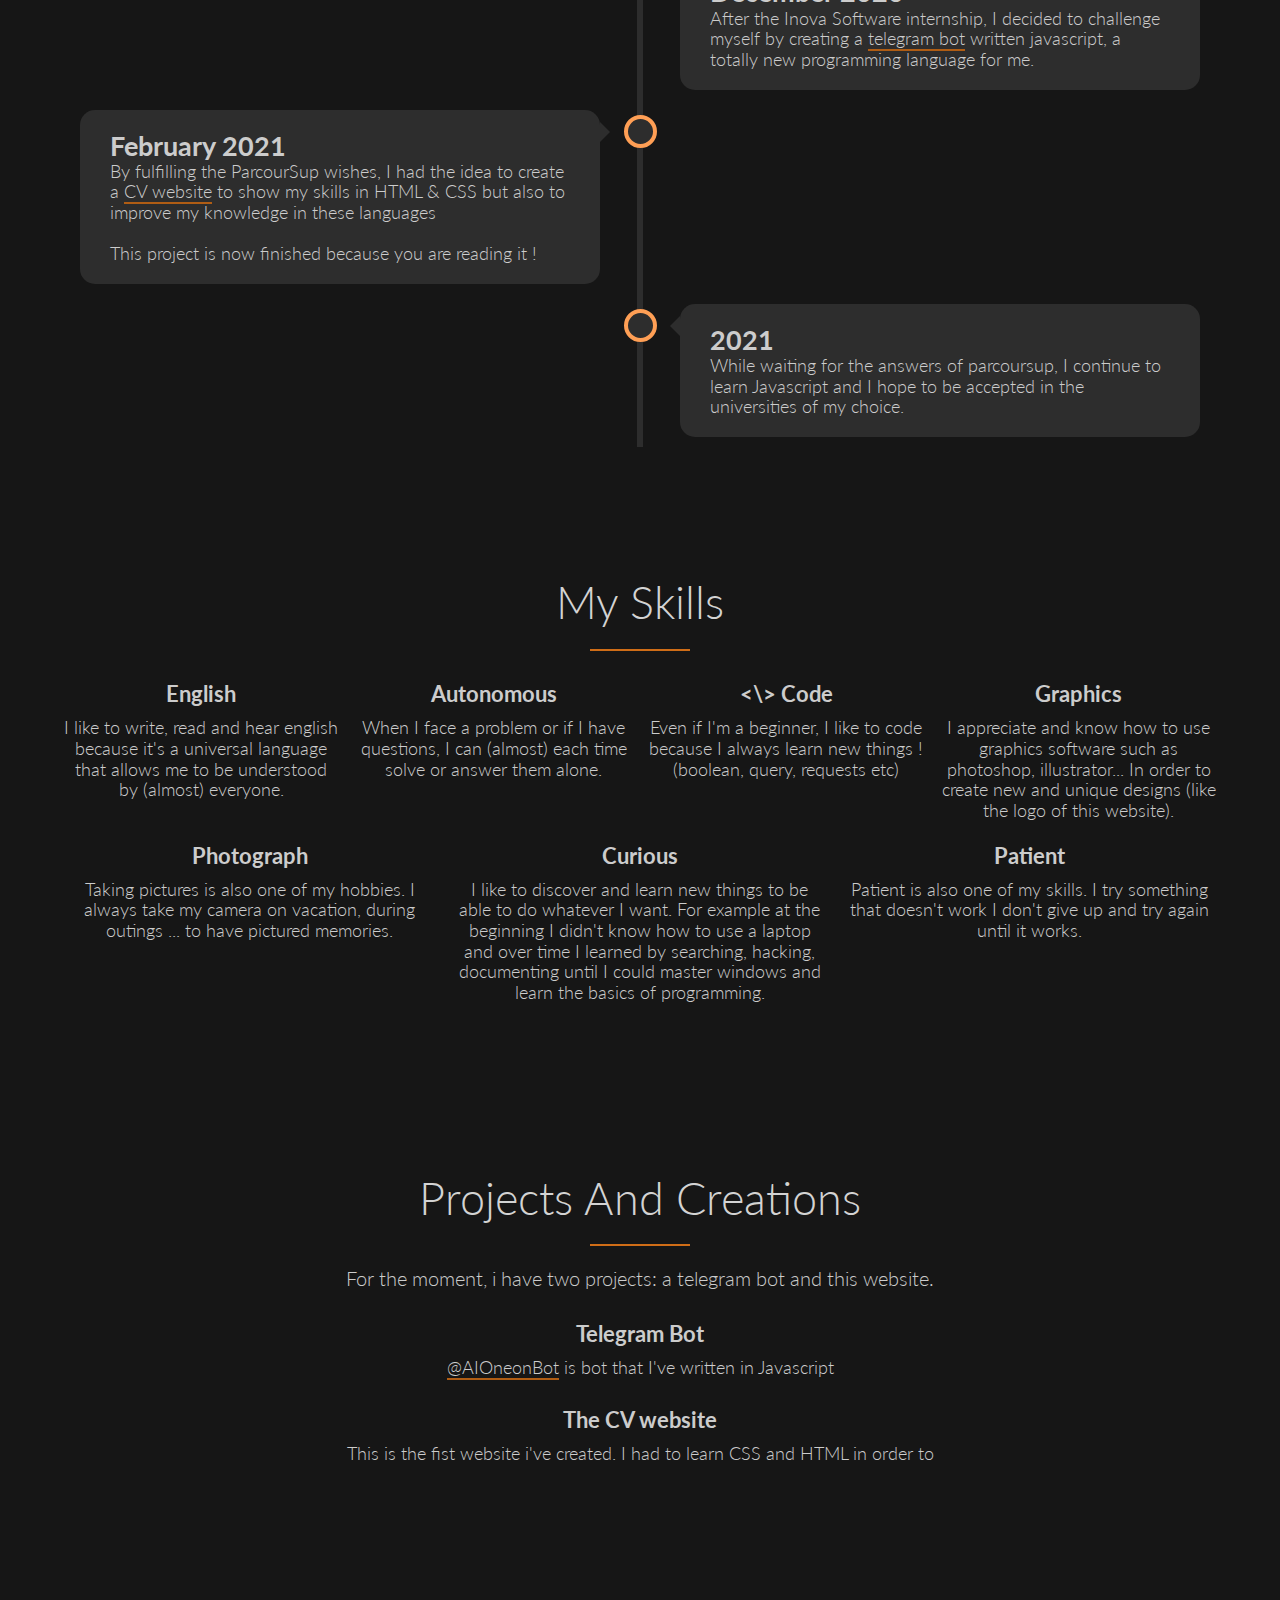
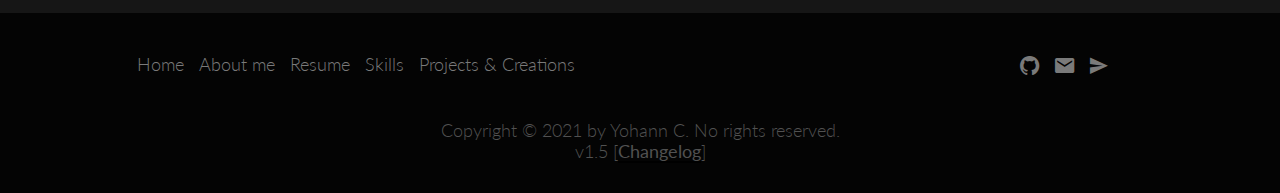
==== commit dd3e3db1: "v2.0 - Completing the timeline" ====
--- a/index.html
+++ b/index.html
@@ -25,11 +25,15 @@
   <div class="navbar">
     <img src="resources/css/img/logo.svg" alt="Yohann Logo" class="logo">
     <li><a class="Active" href="#">Home</a></li>
-    <li><a href="#aboutme">About me</a></li>
-    <li><a href="#resume">Resume</a></li>
-    <li><a href="#timeline">Study & Internship</a></li>
-    <li><a href="#skills">Skills</a></li>
-    <li><a href="#projects">Projects & Creations</a></li>
+    <li><a href="#aboutme" class="hiddennav">About me</a></li>
+    <li><a href="#resume" class="hiddennav">Resume</a></li>
+    <li><a href="#timeline" class="hiddennav">Study & Internship</a></li>
+    <li><a href="#skills" class="hiddennav">Skills</a></li>
+    <li><a href="#projects" class="hiddennav">Projects & Creations</a></li>
+  </div>
+
+  <div class="navbarphone">
+
   </div>
 
   <div class="hero-text-box home-screen">
@@ -121,38 +125,38 @@
   <div class="timeline">
     <div class="container left">
       <div class="content">
-        <h2>2017</h2>
-        <p>Lorem ipsum dolor sit amet, quo ei simul congue exerci, ad nec admodum perfecto mnesarchum, vim ea mazim fierent detracto. Ea quis iuvaret expetendis his, te elit voluptua dignissim per, habeo iusto primis ea eam.</p>
+        <h2>2018</h2>
+        <p>I am doing my first internship at <a href="https://youfactory.co/" class="externalink" target="_blank">YouFactory</a>  to discover the jobs of 3D design, creation and computer-assisted design with 3d printers, laser cutting, thermoforming...</p>
       </div>
     </div>
     <div class="container right">
       <div class="content">
-        <h2>2016</h2>
-        <p>Lorem ipsum dolor sit amet, quo ei simul congue exerci, ad nec admodum perfecto mnesarchum, vim ea mazim fierent detracto. Ea quis iuvaret expetendis his, te elit voluptua dignissim per, habeo iusto primis ea eam.</p>
+        <h2>2019</h2>
+        <p>I did my second internship with a research professor in computer science at the LIRIS laboratory. This internship allowed me to discover HTML & CSS as well as Python and to understand how networks work.</p>
       </div>
     </div>
     <div class="container left">
       <div class="content">
-        <h2>2015</h2>
-        <p>Lorem ipsum dolor sit amet, quo ei simul congue exerci, ad nec admodum perfecto mnesarchum, vim ea mazim fierent detracto. Ea quis iuvaret expetendis his, te elit voluptua dignissim per, habeo iusto primis ea eam.</p>
+        <h2>2020</h2>
+        <p>In October 2020, I'm doing a third internship at <a class="externalink" href="https://inova.io/" target="_blank">Inova Softwares</a> to discover the different jobs in development.<br><br>I've really liked this internship because I realized that there were many different jobs related to development (such as front/back-end developers, testers, data scientists, CISO...</p>
       </div>
     </div>
     <div class="container right">
       <div class="content">
-        <h2>2012</h2>
-        <p>Lorem ipsum dolor sit amet, quo ei simul congue exerci, ad nec admodum perfecto mnesarchum, vim ea mazim fierent detracto. Ea quis iuvaret expetendis his, te elit voluptua dignissim per, habeo iusto primis ea eam.</p>
+        <h2>December 2020</h2>
+        <p>After the Inova Software internship, I decided to challenge myself by creating a <a class="externalink" href="#projects">telegram bot</a> written javascript, a totally new programming language for me.</p>
       </div>
     </div>
     <div class="container left">
       <div class="content">
-        <h2>2011</h2>
-        <p>Lorem ipsum dolor sit amet, quo ei simul congue exerci, ad nec admodum perfecto mnesarchum, vim ea mazim fierent detracto. Ea quis iuvaret expetendis his, te elit voluptua dignissim per, habeo iusto primis ea eam.</p>
+        <h2>February 2021</h2>
+        <p>By fulfilling the ParcourSup wishes, I had the idea to create a <a class="externalink" href="#">CV website</a>  to show my skills in HTML & CSS but also to improve my knowledge in these languages<br><br>This project is now finished because you are reading it !</p>
       </div>
     </div>
     <div class="container right">
       <div class="content">
-        <h2>2007</h2>
-        <p>Lorem ipsum dolor sit amet, quo ei simul congue exerci, ad nec admodum perfecto mnesarchum, vim ea mazim fierent detracto. Ea quis iuvaret expetendis his, te elit voluptua dignissim per, habeo iusto primis ea eam.</p>
+        <h2>2021</h2>
+        <p>While waiting for the answers of parcoursup, I continue to learn Javascript and I hope to be accepted in the universities of my choice.</p>
       </div>
     </div>
   </div>
@@ -245,7 +249,7 @@
         <div class="contact-form">
           <a class="close">&times;</a>
           <form action="/">
-                <pre>^ ^                               ^ ^<br>(O,O)                             (O,O)<br>(   ) Yohann CV    -    Changelog (   )<br>----"-"-------------------------------"-"---<br><br>v1.5 :<br>- Adding the changelog<br>- Creating the [Study & Internship] section<br>- Improving the responsive<br><br>v1.6 :<br>- Changing the changelog to a popup<br><br>v1.6.1 :<br>- Making the changelog responsive<br><br>v1.7 :<br>- Completing the "SKILLS" section<br>- Making the navigation menu operational<br><br>v1.8 :<br>- Creating the NavBar and make it permanent<br>- Adding a blurred background in the changelog<br><br>v1.9 :<br>- Compressing the pictures for faster loading<br>- 404 page added<br><br>v1.10 :<br>- Adding the timeline<br><br>v1.10.1<br>- Adding the timeline button into the navbar<br><br>v1.11<br>- The text in skills section is new centered and responsive</pre>
+                <pre>^ ^                               ^ ^<br>(O,O)                             (O,O)<br>(   ) Yohann CV    -    Changelog (   )<br>----"-"-------------------------------"-"---<br><br>v1.5 :<br>- Adding the changelog<br>- Creating the [Study & Internship] section<br>- Improving the responsive<br><br>v1.6 :<br>- Changing the changelog to a popup<br><br>v1.6.1 :<br>- Making the changelog responsive<br><br>v1.7 :<br>- Completing the "SKILLS" section<br>- Making the navigation menu operational<br><br>v1.8 :<br>- Creating the NavBar and make it permanent<br>- Adding a blurred background in the changelog<br><br>v1.9 :<br>- Compressing the pictures for faster loading<br>- 404 page added<br><br>v1.10 :<br>- Adding the timeline<br><br>v1.10.1<br>- Adding the timeline button into the navbar<br><br>v1.11<br>- The text in skills section is new centered and responsive<br><br>v2.0<br>- Completing the timeline<br>- Some responsive bugs fixed<br>- Color harmonization</pre>
           </form>
         </div>
       </div>
--- a/resources/css/query.css
+++ b/resources/css/query.css
@@ -1,5 +1,10 @@
+@media only screen and (max-width: 1080px){
+  .navbar{
+    visibility: hidden;
+  }
+}
 
-/* Big Tablets to 1200px*/
+  /* Big Tablets to 1200px*/
 @media screen and (max-width: 767px) {
   .navbar a:not(:first-child) {display: none;}
   .navbar a.icon {
@@ -7,7 +12,11 @@
     display: block;
   }
 }
-
+@media screen and (max-width: 1040px) {
+  .navhidden{
+    display: none;
+  }
+}
 @media screen and (max-width: 767px) {
   .navbar.responsive {position: relative;}
   .navbar.responsive .icon {
@@ -19,7 +28,6 @@
     float: none;
     display: block;
     text-align: left;
-    list-style: url("https://test.com");
   }
 }
 
@@ -47,6 +55,21 @@
   margin-top: 0;
 }
 
+.section-skills h4{
+  margin-top: 10px;
+  margin-bottom: 5px;
+}
+
+.span-1-of-3{
+  margin-bottom: 15px;
+}
+.section-skills p,
+.section-skills h4{
+  text-align: center;
+}
+.social-list {
+  align-content: center;
+}
 
 }
 
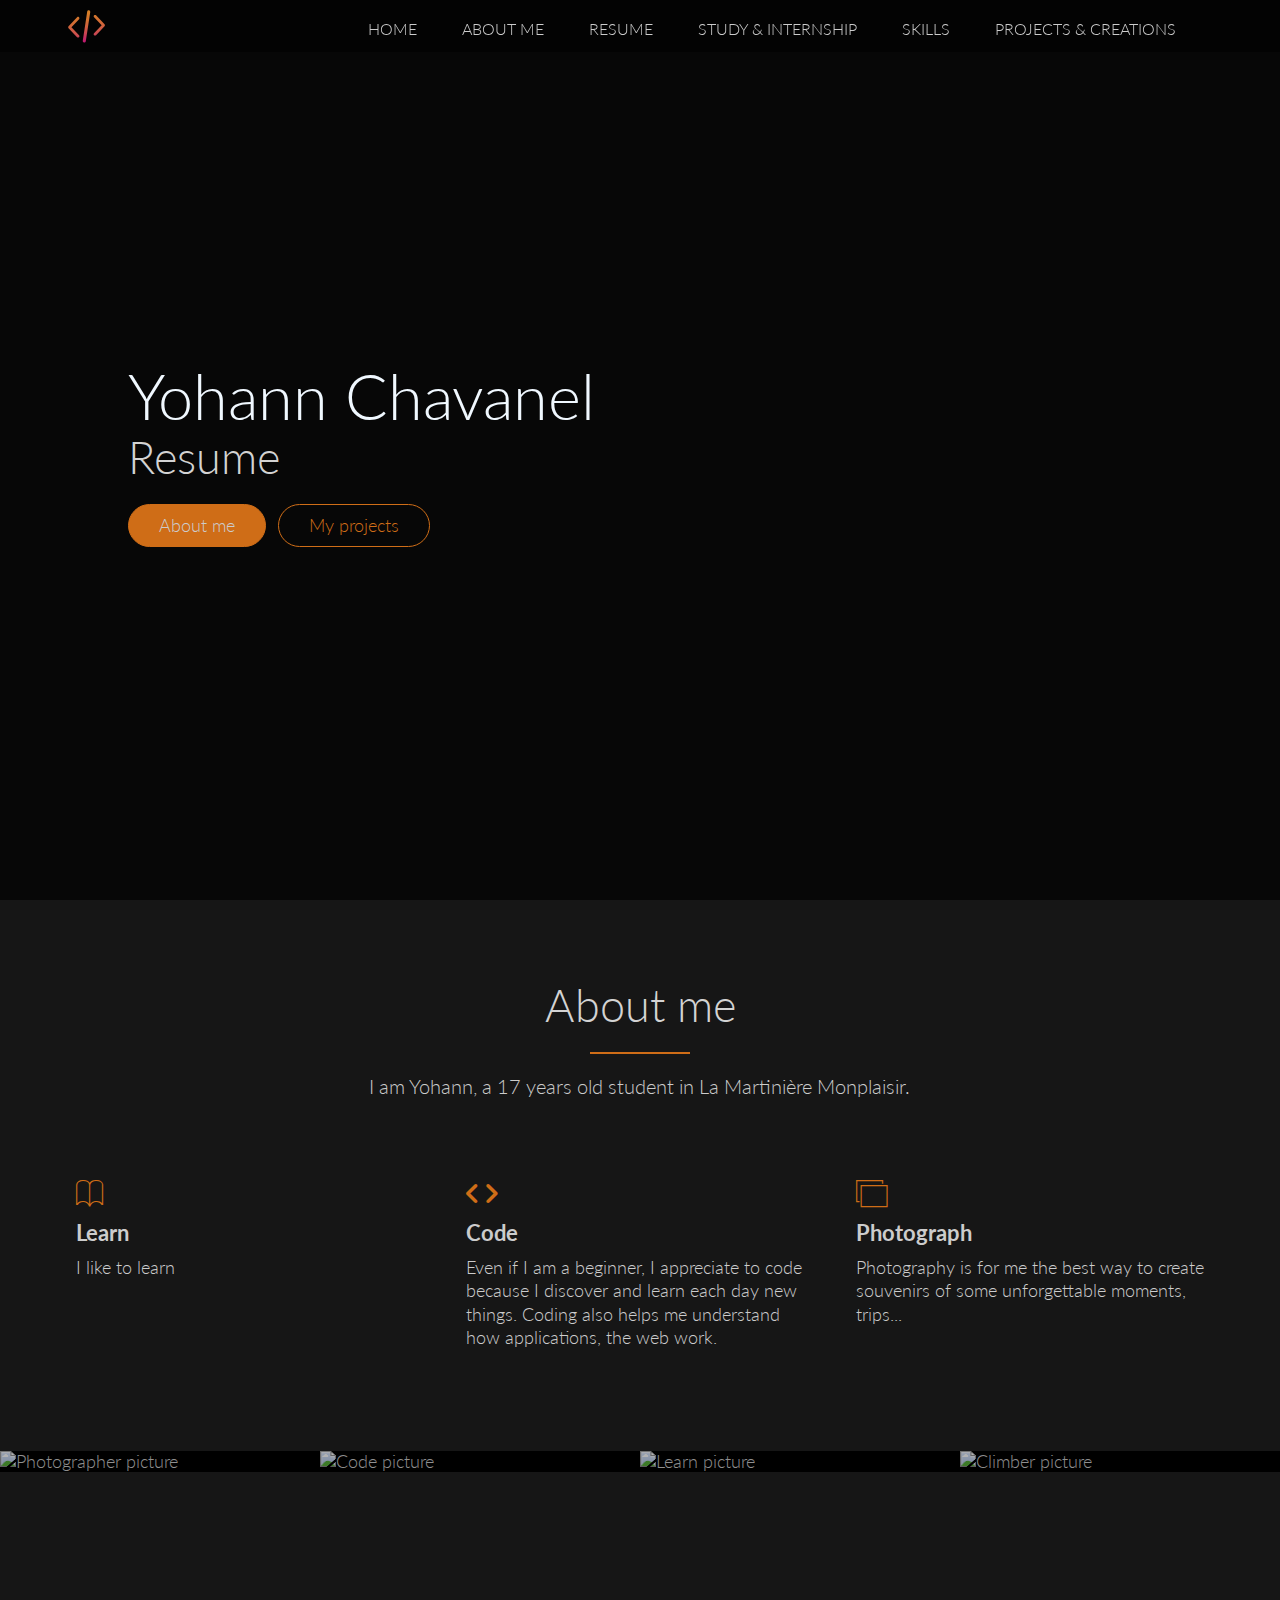
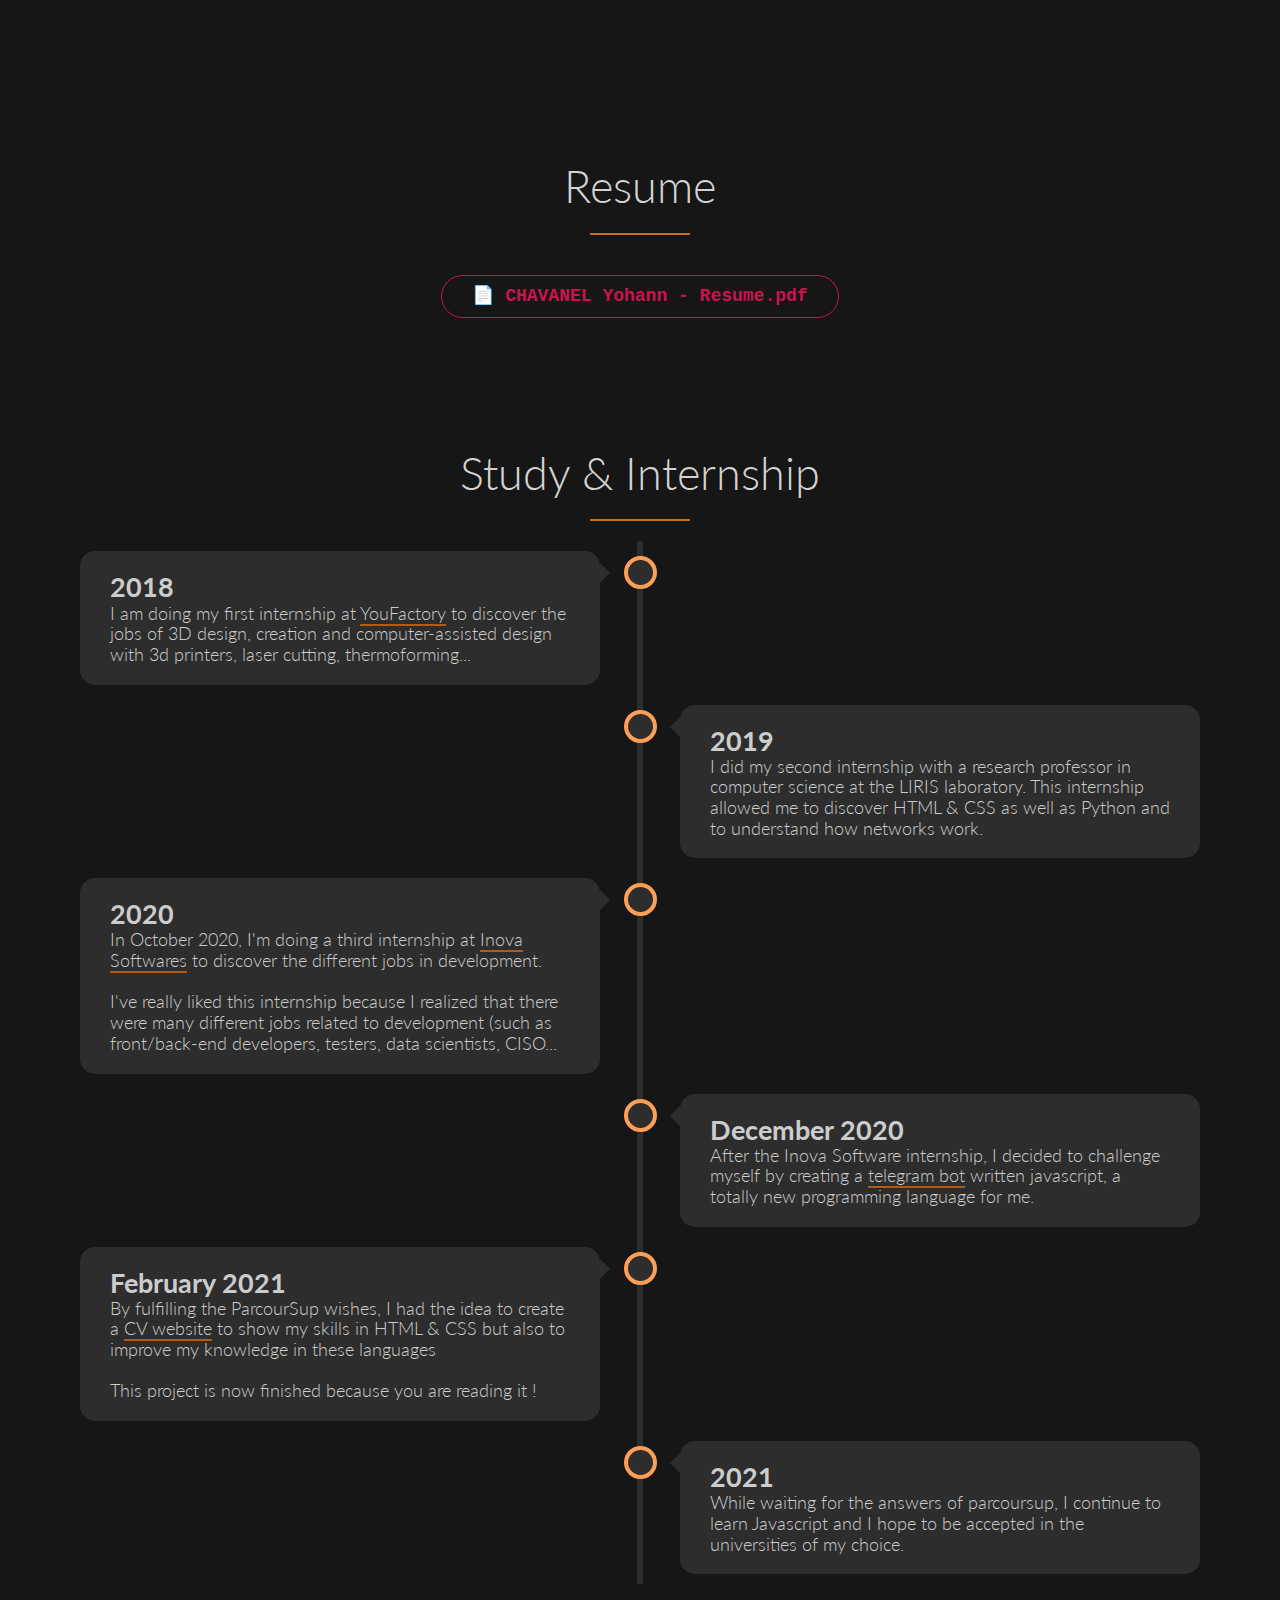
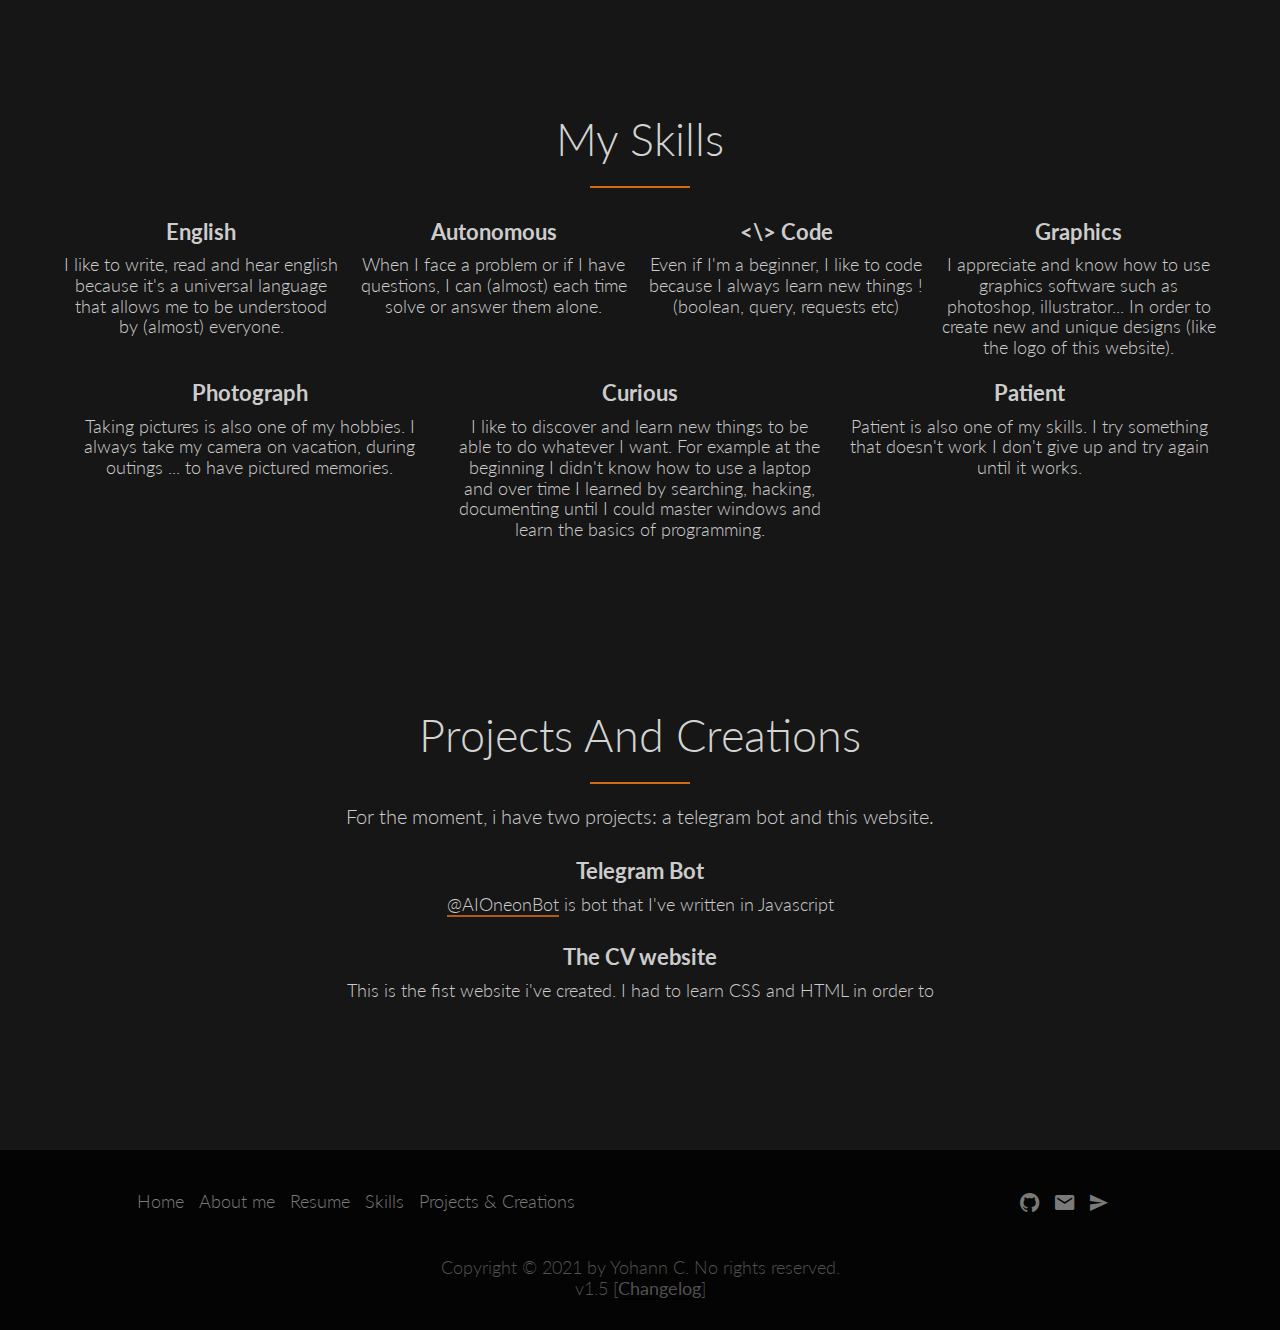
==== commit 77fcd1ab: "v2.1" ====
--- a/index.html
+++ b/index.html
@@ -49,8 +49,7 @@
 <section id="aboutme" class="section-features js--section-features">
   <div class="row">
     <h3>About me</h3>
-    <span title="I am hovering over the text">This is the text I want to have a mousover</span>
-    <p class="long-copy"> Lorem Ipsum is simply dummy text of the printing and typesetting industry. Lorem Ipsum has been the industry's standard dummy text ever since the 1500s, when an unknown printer took a galley of type and scrambled it to make a type specimen book. It has survived not only five centuries, but also the leap into electronic typesetting, remaining essentially unchanged.</p>
+    <p class="long-copy"> I am Yohann, a 17 years old student in La Martinière Monplaisir.</p>
   </div>
   <div class="row">
     <div class="col span-1-of-3 box">
@@ -62,13 +61,13 @@
     <div class="col span-1-of-3 box">
       <i class="ion-code icon-boxes"></i>
       <h4>Code</h4>
-      <p> Lorem Ipsum is simply dummy text of the printing and typesetting industry. Lorem Ipsum has been the industry's standard dummy text ever since the 1500s, when an unknown printer took a galley of type and scrambled it to make a type specimen book. It has survived not only five centuries, but also the leap into electronic typesetting, remaining essentially unchanged.</p>
+      <p>Even if I am a beginner, I appreciate to code because I discover and learn each day new things. Coding also helps me understand how applications, the web work.</p>
     </div>
 
     <div class="col span-1-of-3 box">
       <i class="ion-ios-photos-outline icon-boxes"></i>
       <h4>Photograph</h4>
-      <p> Lorem Ipsum is simply dummy text of the printing and typesetting industry. Lorem Ipsum has been the industry's standard dummy text ever since the 1500s, when an unknown printer took a galley of type and scrambled it to make a type specimen book. It has survived not only five centuries, but also the leap into electronic typesetting, remaining essentially unchanged.</p>
+      <p>Photography is for me the best way to create souvenirs of some unforgettable moments, trips...</p>
     </div>
 
   </div>
@@ -106,14 +105,11 @@
 <section id="resume" class="section-resume">
   <div class="row">
     <h3>Resume</h3>
-    <p>Lorem ipsum dolor sit amet, consectetur adipiscing elit. Fusce a vestibulum mi. Class aptent taciti sociosqu ad litora torquent per conubia nostra, per inceptos himenaeos. Donec tincidunt elit nec quam sagittis sollicitudin. Vivamus mauris elit, condimentum eu mauris feugiat, dictum tempus nisl. Etiam sed odio id arcu pretium placerat. Ut eu nibh vitae ipsum consectetur pretium quis ac purus. Suspendisse eu tempus lorem. Mauris eu erat at justo ultricies elementum. Etiam viverra mollis ligula at lobortis. Nam nec suscipit nisi. Morbi egestas, turpis id ullamcorper lobortis, justo enim ultrices lectus, in ornare purus justo porttitor nunc.</p>
-  </div>
-  <div class="row">
-    <p>Nunc at lectus sed massa auctor aliquet. Donec vehicula velit nec diam volutpat, non elementum libero venenatis. Nulla vel mollis turpis. Integer eu lacinia libero, at tincidunt enim. Phasellus laoreet blandit ultricies. Donec accumsan, lectus eget suscipit aliquam, arcu ligula iaculis felis, lacinia ultrices risus augue eu ligula. Vestibulum placerat ut turpis efficitur aliquet.</p>
-  </div>
-  <div class="row">
-    <p>Nulla eu suscipit mi, ut vulputate nisi. Donec semper eu tellus elementum lobortis. Proin vehicula eros risus. Pellentesque habitant morbi tristique senectus et netus et malesuada fames ac turpis egestas. Suspendisse sit amet justo tortor. Donec dignissim sit amet neque ac pharetra. Aenean ultricies euismod orci sed efficitur. Suspendisse eu convallis metus. Proin ac laoreet quam. Morbi sed lacus sapien. Sed lobortis leo nisi, quis malesuada dolor lacinia vel. Duis vulputate mi in accumsan lacinia.</p>
-  </div>
+  </div>
+  <div class="downloadbtn">
+    <pre><a class="btn btn-download" href="https://drive.google.com/uc?id=1dlM1pdxxjOsPVPQiva8fe6sWR-SBjTZe&export=download" value=""></a></pre>
+  </div>
+
 </section> <!-- Resume section-->
 
 
--- a/resources/css/main.css
+++ b/resources/css/main.css
@@ -438,14 +438,36 @@
   line-height: 1.3;
 }
 
-
-
-
-
-
-
-
-
+.downloadbtn{
+  text-align: center;
+}
+
+.btn-download:link,
+.btn-download:visited {
+  border: 1px solid #cb134e;
+  color: #cb134e;
+  font-weight: bold;
+
+
+}
+.btn-download:hover,
+.btn-download:active {
+  color: #cccccc;
+  background-color: #cb134e;
+}
+
+
+.btn-download:hover::after {
+  content: "           Download            ";
+}
+
+.btn-download::after {
+  content: "📄 CHAVANEL Yohann - Resume.pdf";
+}
+
+.downloadbtn{
+  margin-top: 20px;
+}
 
 
 
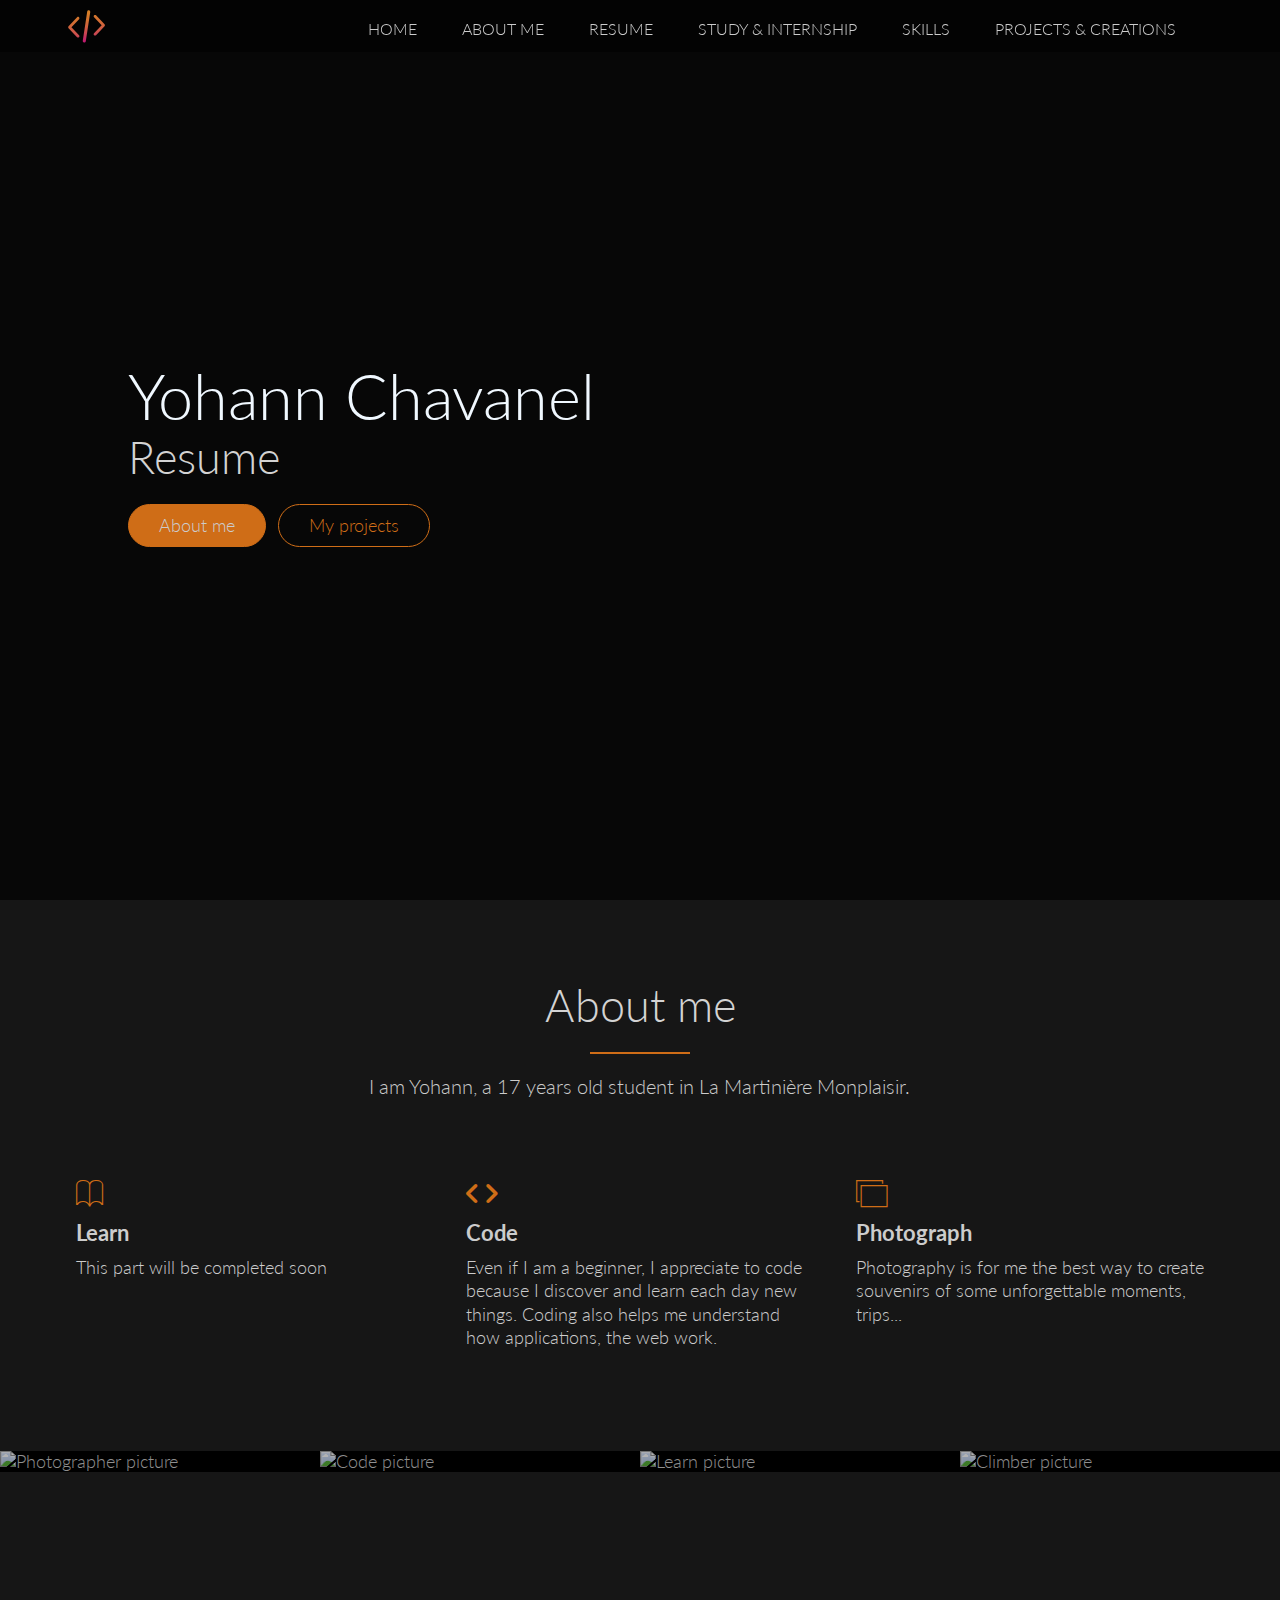
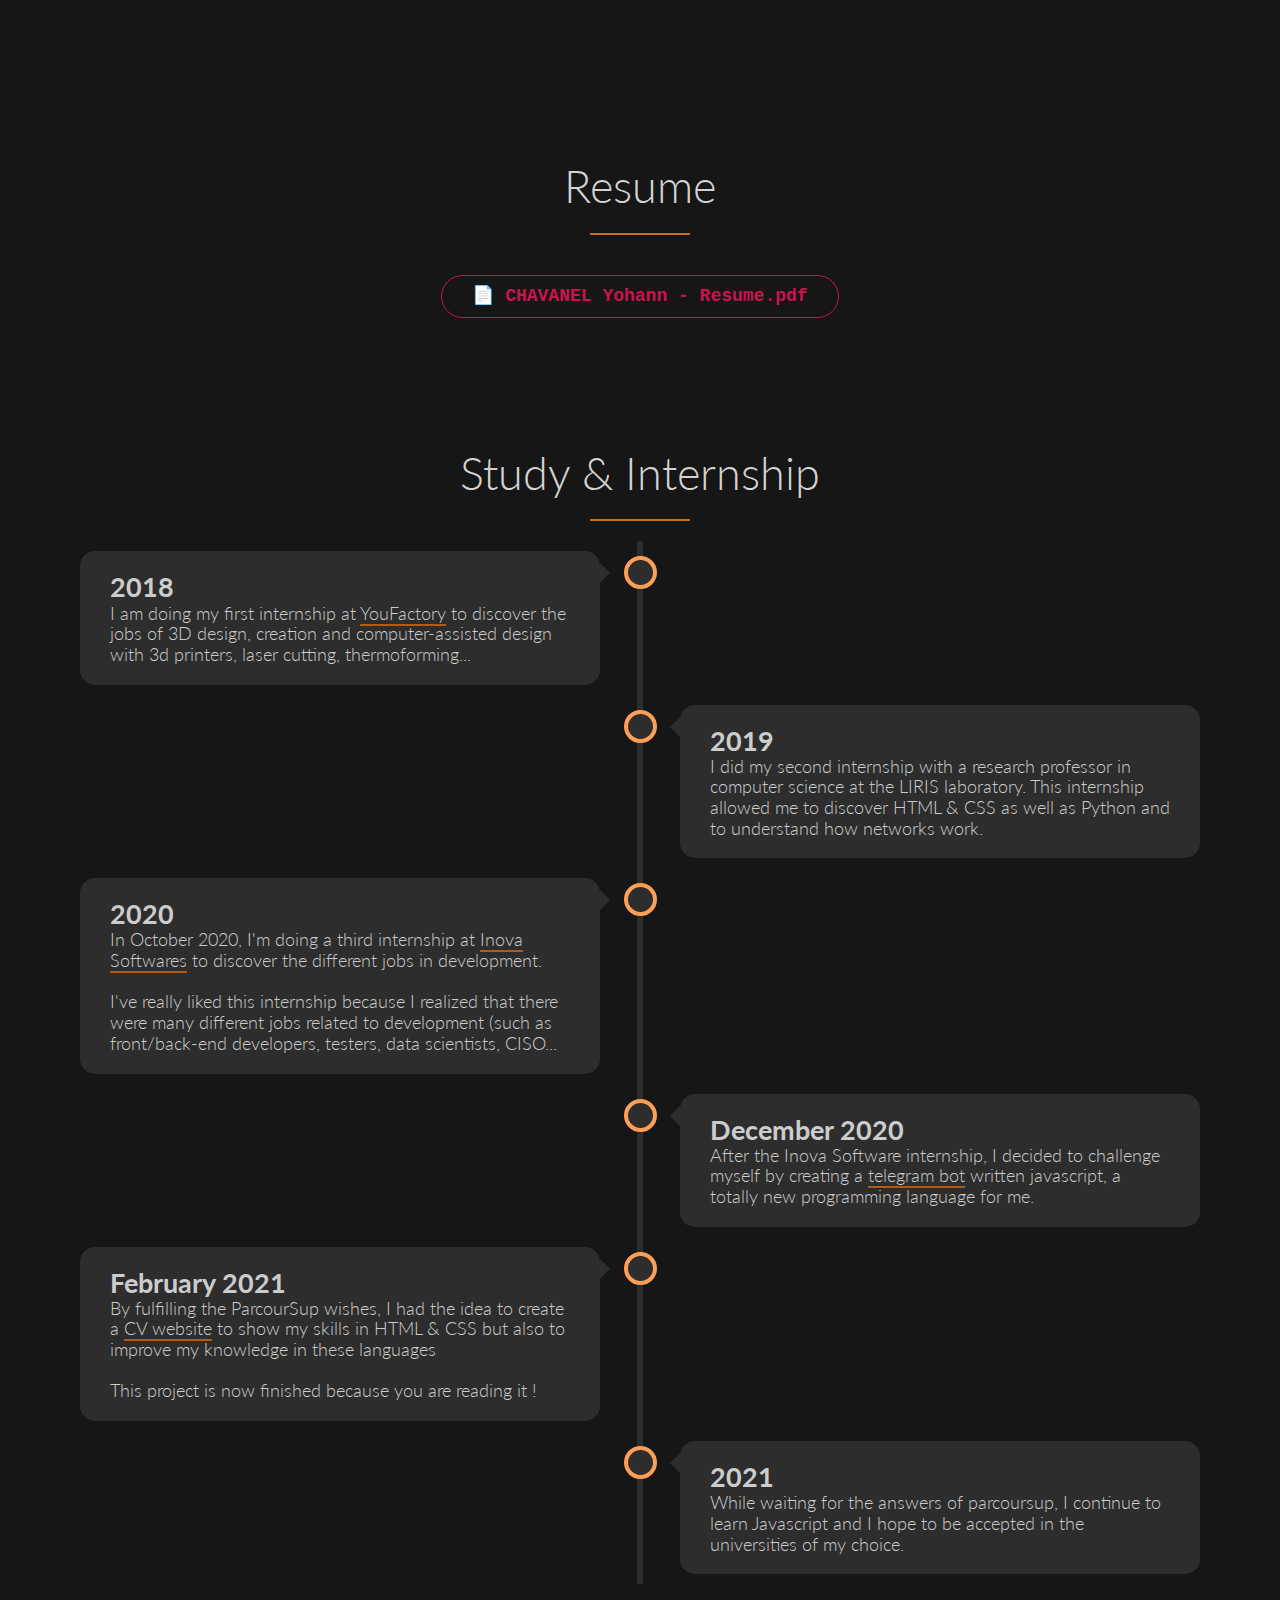
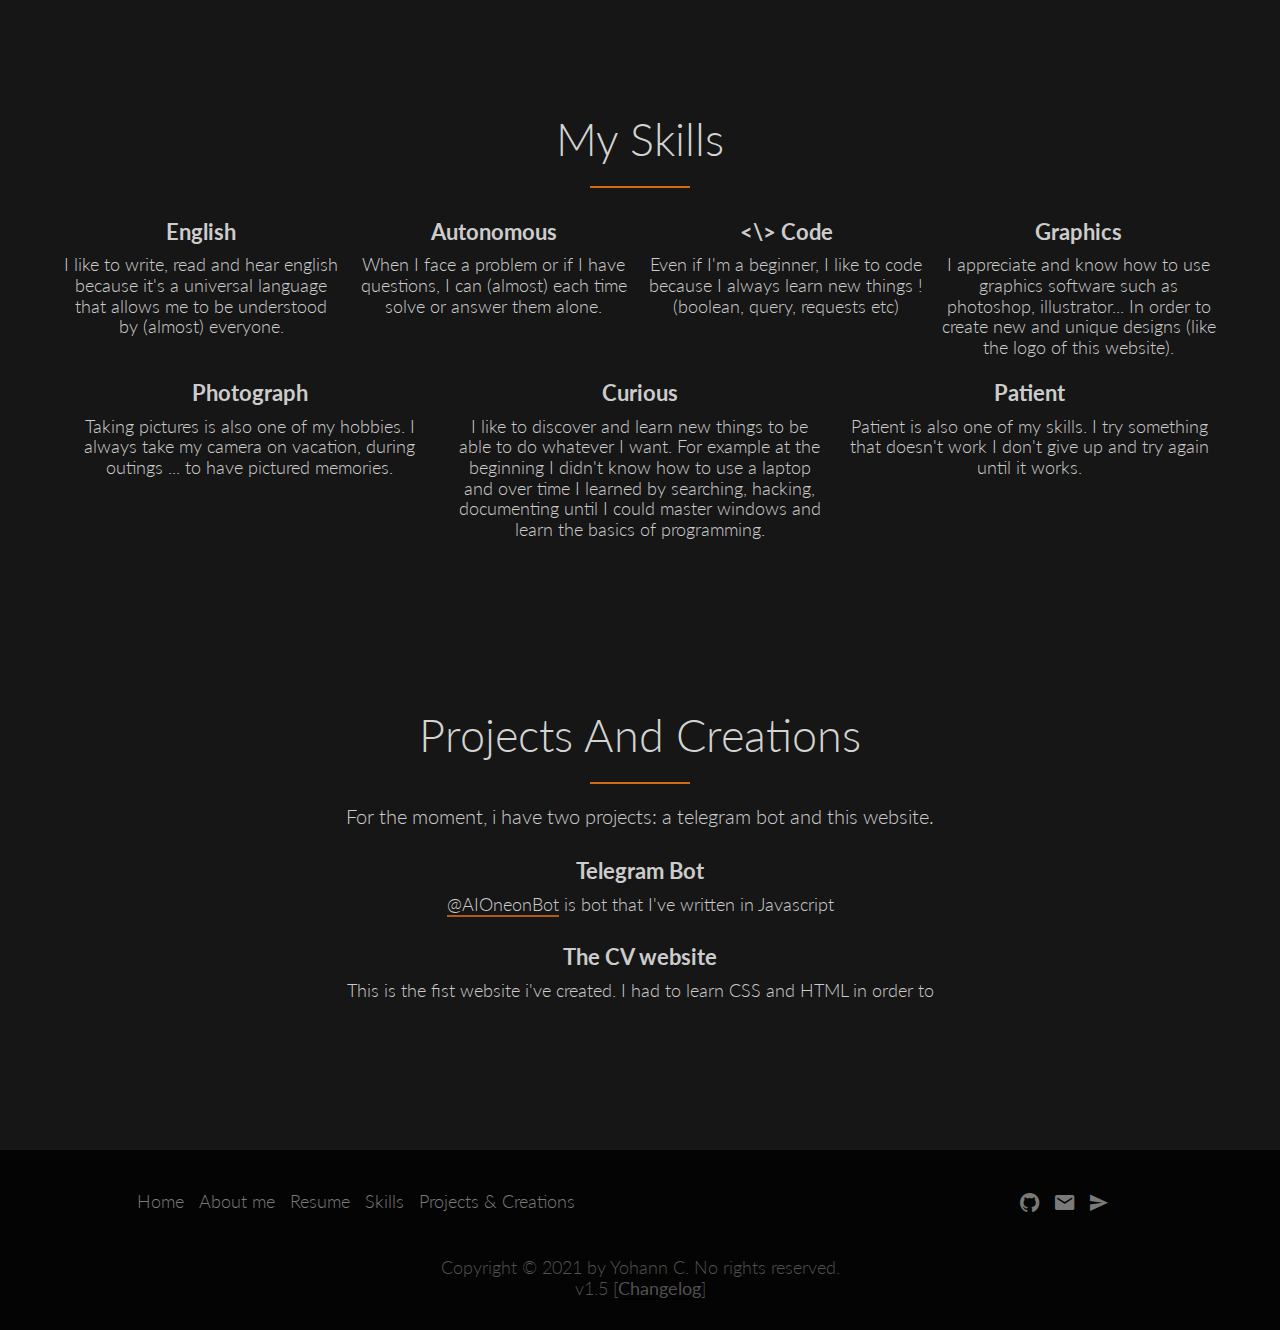
==== commit 3fa3f5bb: "Update index.html" ====
--- a/index.html
+++ b/index.html
@@ -55,7 +55,7 @@
     <div class="col span-1-of-3 box">
       <i class="ion-ios-book-outline icon-boxes"></i>
       <h4>Learn</h4>
-      <p>I like to learn</p>
+      <p>This part will be completed soon</p>
     </div>
 
     <div class="col span-1-of-3 box">
@@ -245,7 +245,7 @@
         <div class="contact-form">
           <a class="close">&times;</a>
           <form action="/">
-                <pre>^ ^                               ^ ^<br>(O,O)                             (O,O)<br>(   ) Yohann CV    -    Changelog (   )<br>----"-"-------------------------------"-"---<br><br>v1.5 :<br>- Adding the changelog<br>- Creating the [Study & Internship] section<br>- Improving the responsive<br><br>v1.6 :<br>- Changing the changelog to a popup<br><br>v1.6.1 :<br>- Making the changelog responsive<br><br>v1.7 :<br>- Completing the "SKILLS" section<br>- Making the navigation menu operational<br><br>v1.8 :<br>- Creating the NavBar and make it permanent<br>- Adding a blurred background in the changelog<br><br>v1.9 :<br>- Compressing the pictures for faster loading<br>- 404 page added<br><br>v1.10 :<br>- Adding the timeline<br><br>v1.10.1<br>- Adding the timeline button into the navbar<br><br>v1.11<br>- The text in skills section is new centered and responsive<br><br>v2.0<br>- Completing the timeline<br>- Some responsive bugs fixed<br>- Color harmonization</pre>
+                <pre>^ ^                               ^ ^<br>(O,O)                             (O,O)<br>(   ) Yohann CV    -    Changelog (   )<br>----"-"-------------------------------"-"---<br><br>v1.5 :<br>- Adding the changelog<br>- Creating the [Study & Internship] section<br>- Improving the responsive<br><br>v1.6 :<br>- Changing the changelog to a popup<br><br>v1.6.1 :<br>- Making the changelog responsive<br><br>v1.7 :<br>- Completing the "SKILLS" section<br>- Making the navigation menu operational<br><br>v1.8 :<br>- Creating the NavBar and make it permanent<br>- Adding a blurred background in the changelog<br><br>v1.9 :<br>- Compressing the pictures for faster loading<br>- 404 page added<br><br>v1.10 :<br>- Adding the timeline<br><br>v1.10.1<br>- Adding the timeline button into the navbar<br><br>v1.11<br>- The text in skills section is new centered and responsive<br><br>v2.0<br>- Completing the timeline<br>- Some responsive bugs fixed<br>- Color harmonization<br><br>v2.1<br>- The Resume Part is now completed<br></pre>
           </form>
         </div>
       </div>
@@ -280,4 +280,4 @@
 
 </body>
 
-</html>+</html>
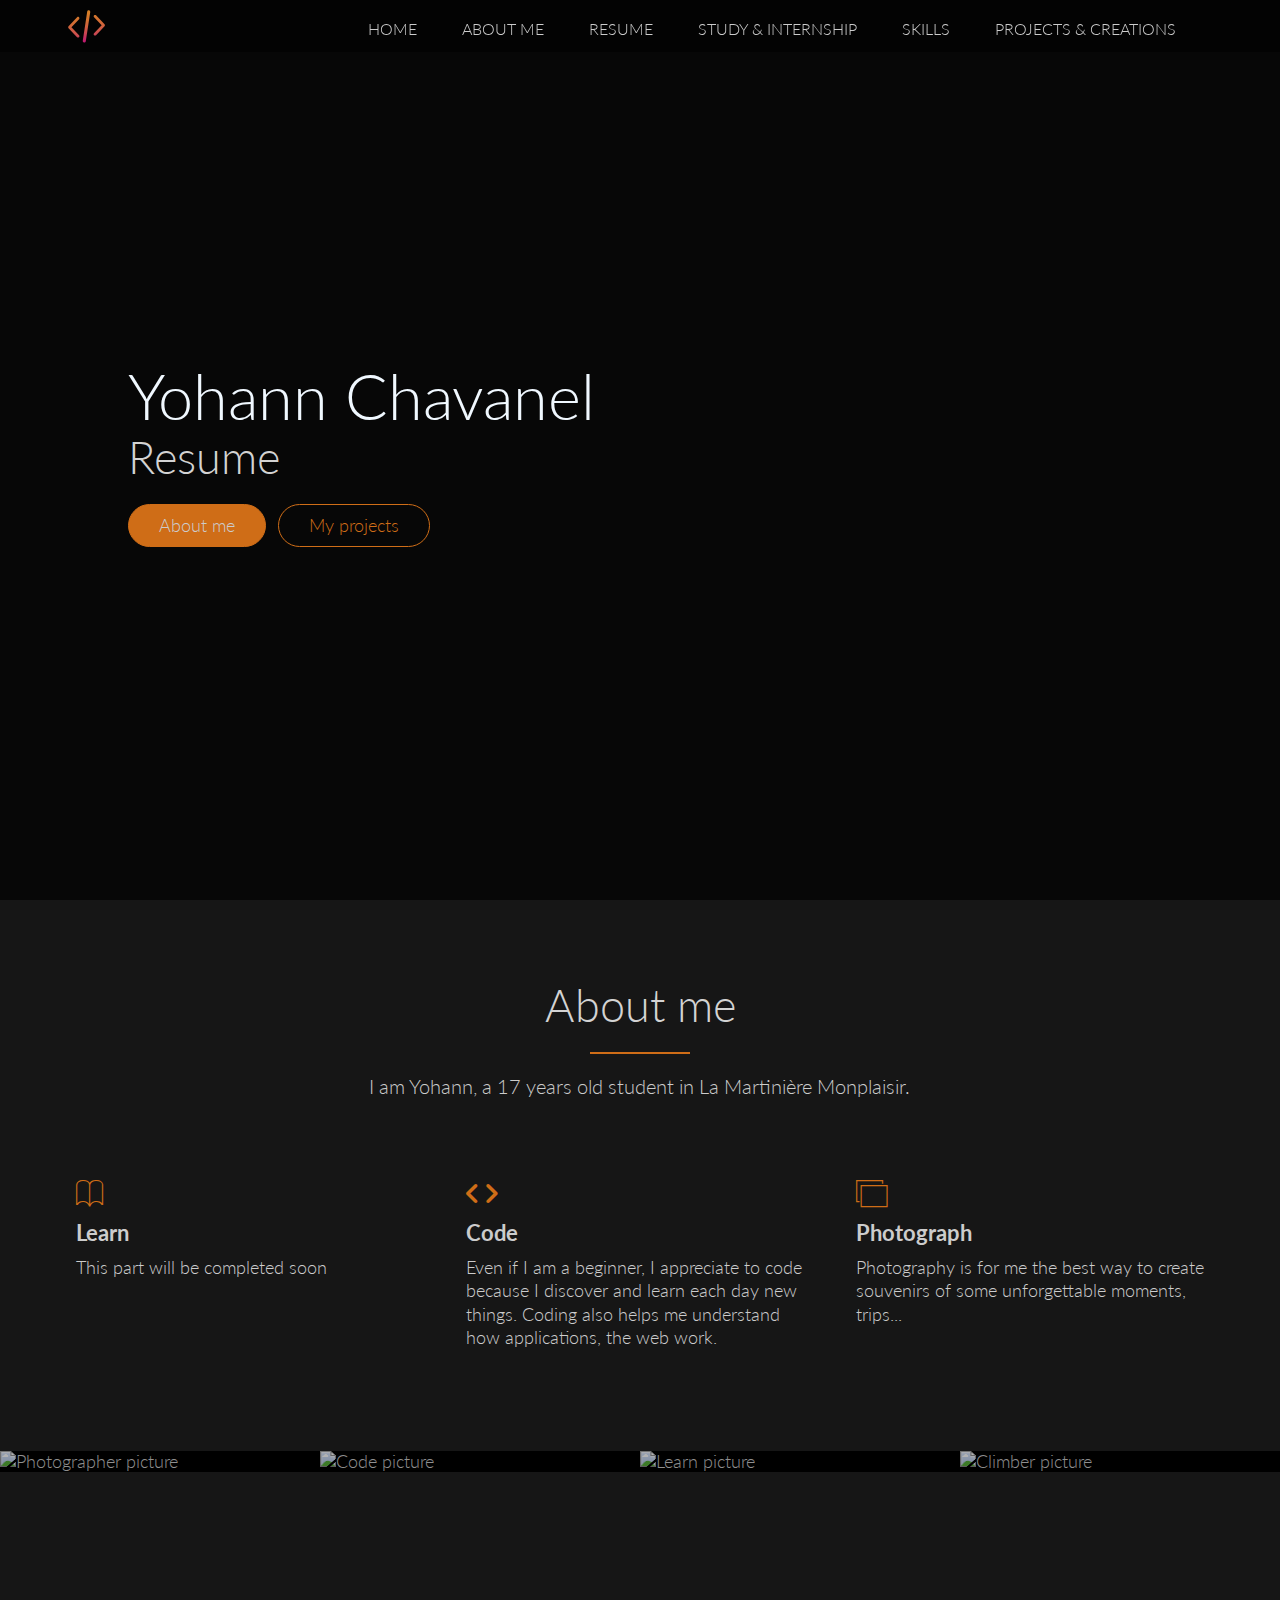
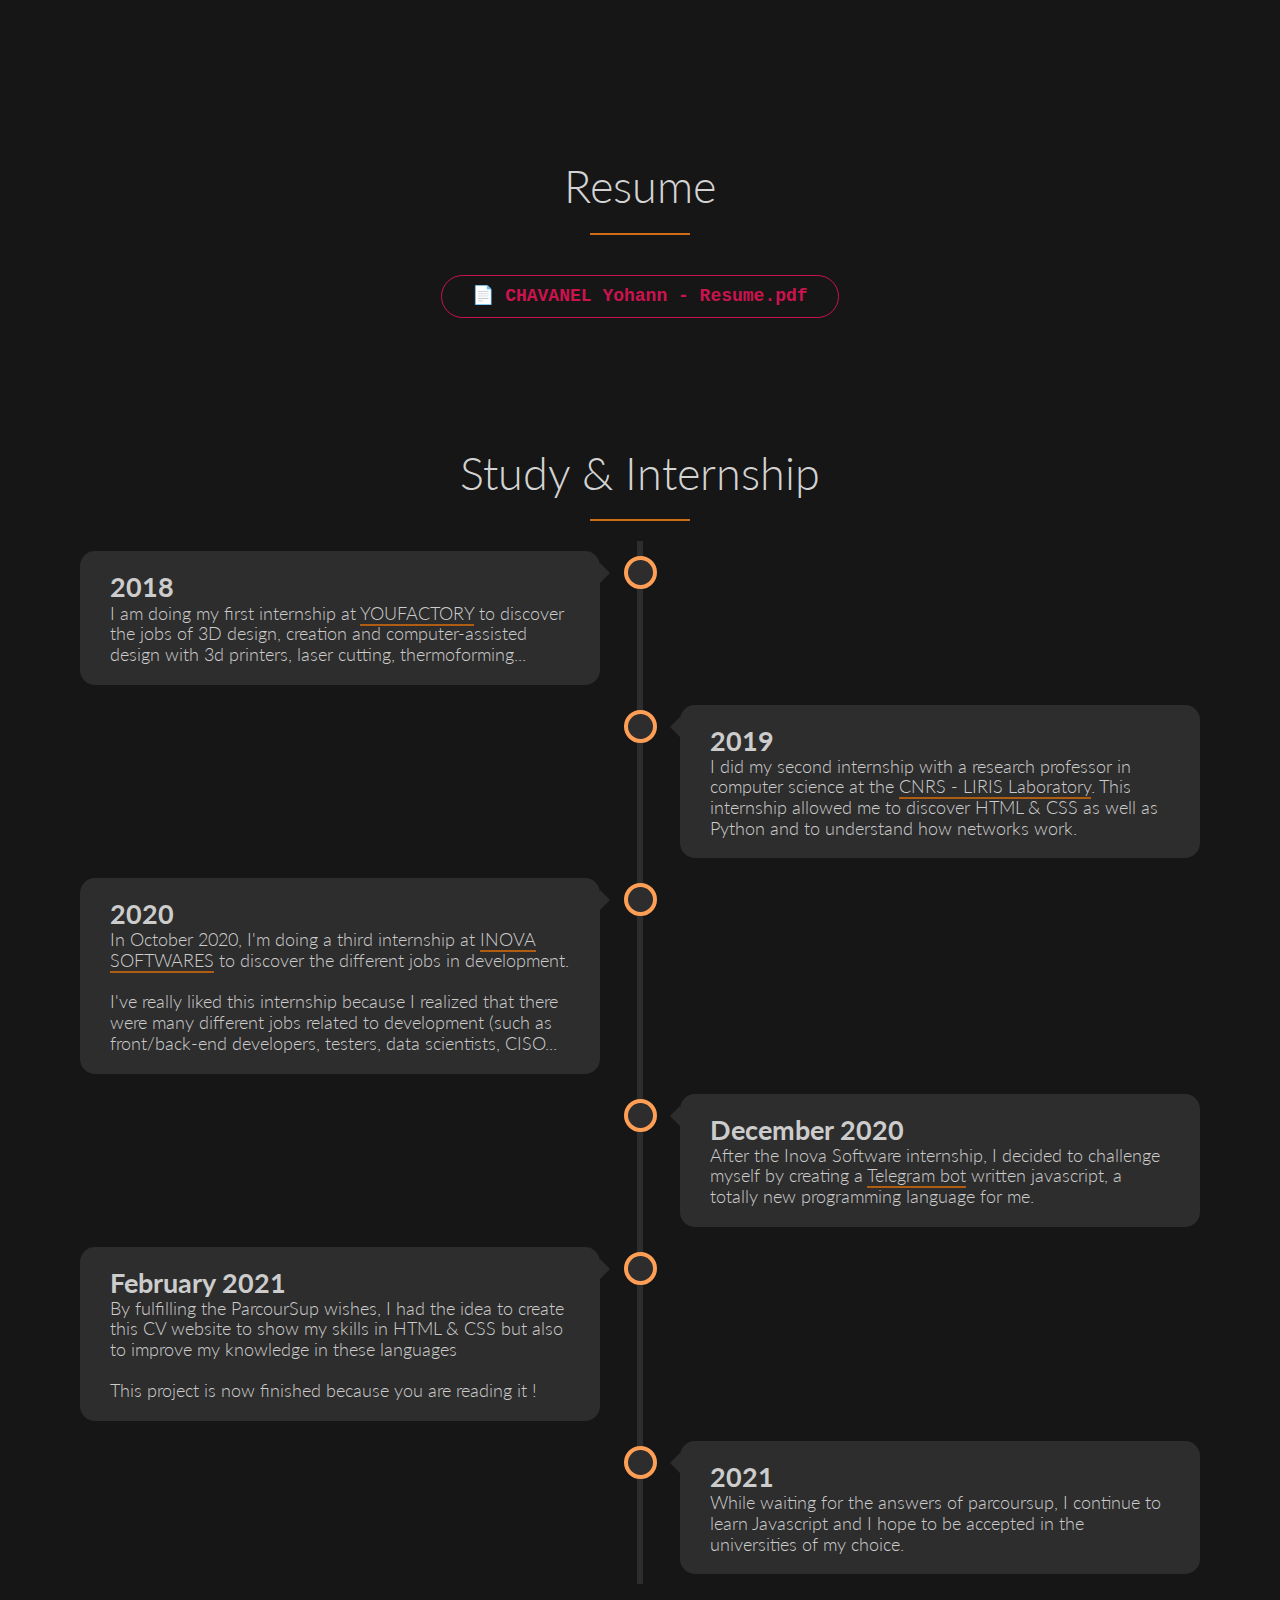
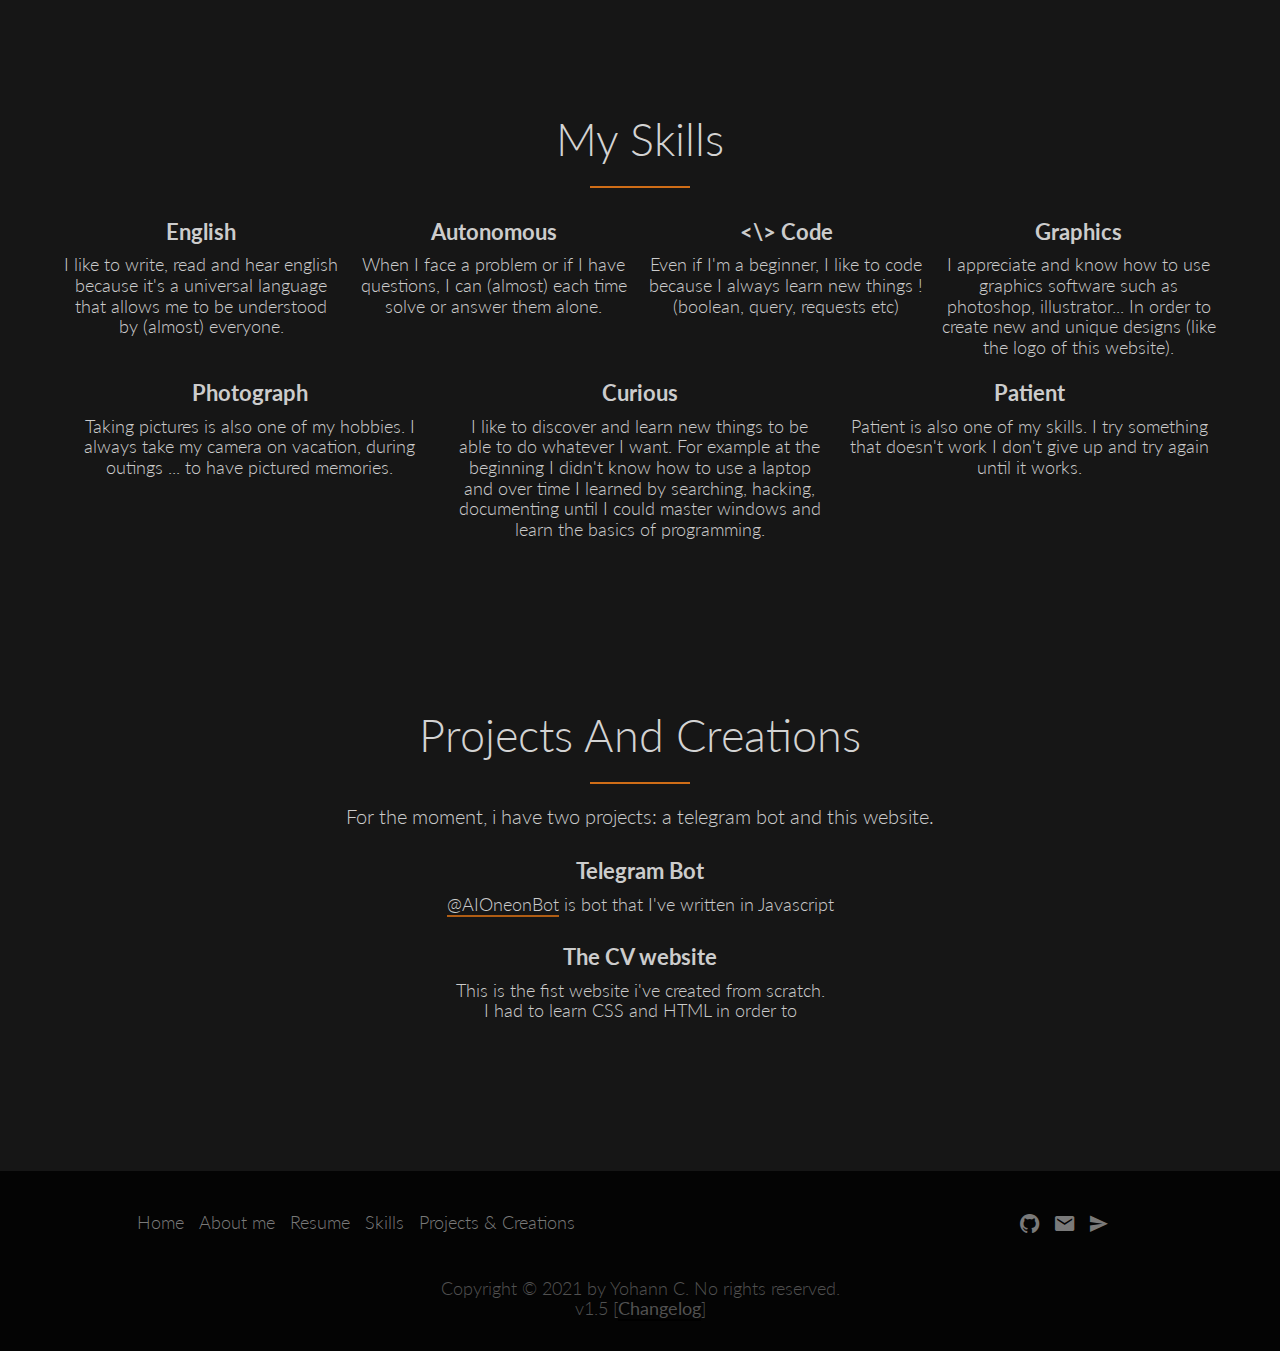
==== commit c0295942: "Update index.html" ====
--- a/index.html
+++ b/index.html
@@ -122,31 +122,31 @@
     <div class="container left">
       <div class="content">
         <h2>2018</h2>
-        <p>I am doing my first internship at <a href="https://youfactory.co/" class="externalink" target="_blank">YouFactory</a>  to discover the jobs of 3D design, creation and computer-assisted design with 3d printers, laser cutting, thermoforming...</p>
+        <p>I am doing my first internship at <a href="https://youfactory.co/" class="externalink" target="_blank">YOUFACTORY</a>  to discover the jobs of 3D design, creation and computer-assisted design with 3d printers, laser cutting, thermoforming...</p>
       </div>
     </div>
     <div class="container right">
       <div class="content">
         <h2>2019</h2>
-        <p>I did my second internship with a research professor in computer science at the LIRIS laboratory. This internship allowed me to discover HTML & CSS as well as Python and to understand how networks work.</p>
+        <p>I did my second internship with a research professor in computer science at the <a class="externalink" href="https://liris.cnrs.fr/" target="_blank">CNRS - LIRIS Laboratory</a>. This internship allowed me to discover HTML & CSS as well as Python and to understand how networks work.</p>
       </div>
     </div>
     <div class="container left">
       <div class="content">
         <h2>2020</h2>
-        <p>In October 2020, I'm doing a third internship at <a class="externalink" href="https://inova.io/" target="_blank">Inova Softwares</a> to discover the different jobs in development.<br><br>I've really liked this internship because I realized that there were many different jobs related to development (such as front/back-end developers, testers, data scientists, CISO...</p>
+        <p>In October 2020, I'm doing a third internship at <a class="externalink" href="https://inova.io/" target="_blank">INOVA SOFTWARES</a> to discover the different jobs in development.<br><br>I've really liked this internship because I realized that there were many different jobs related to development (such as front/back-end developers, testers, data scientists, CISO...</p>
       </div>
     </div>
     <div class="container right">
       <div class="content">
         <h2>December 2020</h2>
-        <p>After the Inova Software internship, I decided to challenge myself by creating a <a class="externalink" href="#projects">telegram bot</a> written javascript, a totally new programming language for me.</p>
+        <p>After the Inova Software internship, I decided to challenge myself by creating a <a class="externalink" href="#projects">Telegram bot</a> written javascript, a totally new programming language for me.</p>
       </div>
     </div>
     <div class="container left">
       <div class="content">
         <h2>February 2021</h2>
-        <p>By fulfilling the ParcourSup wishes, I had the idea to create a <a class="externalink" href="#">CV website</a>  to show my skills in HTML & CSS but also to improve my knowledge in these languages<br><br>This project is now finished because you are reading it !</p>
+        <p>By fulfilling the ParcourSup wishes, I had the idea to create this CV website to show my skills in HTML & CSS but also to improve my knowledge in these languages<br><br>This project is now finished because you are reading it !</p>
       </div>
     </div>
     <div class="container right">
@@ -210,7 +210,7 @@
   </div>
   <div class="row">
     <h4>The CV website</h4>
-    <p>This is the fist website i've created. I had to learn CSS and HTML in order to </p>
+    <p>This is the fist website i've created from scratch. <br>I had to learn CSS and HTML in order to </p>
   </div>
 </section> <!-- Projects and creations-->
 
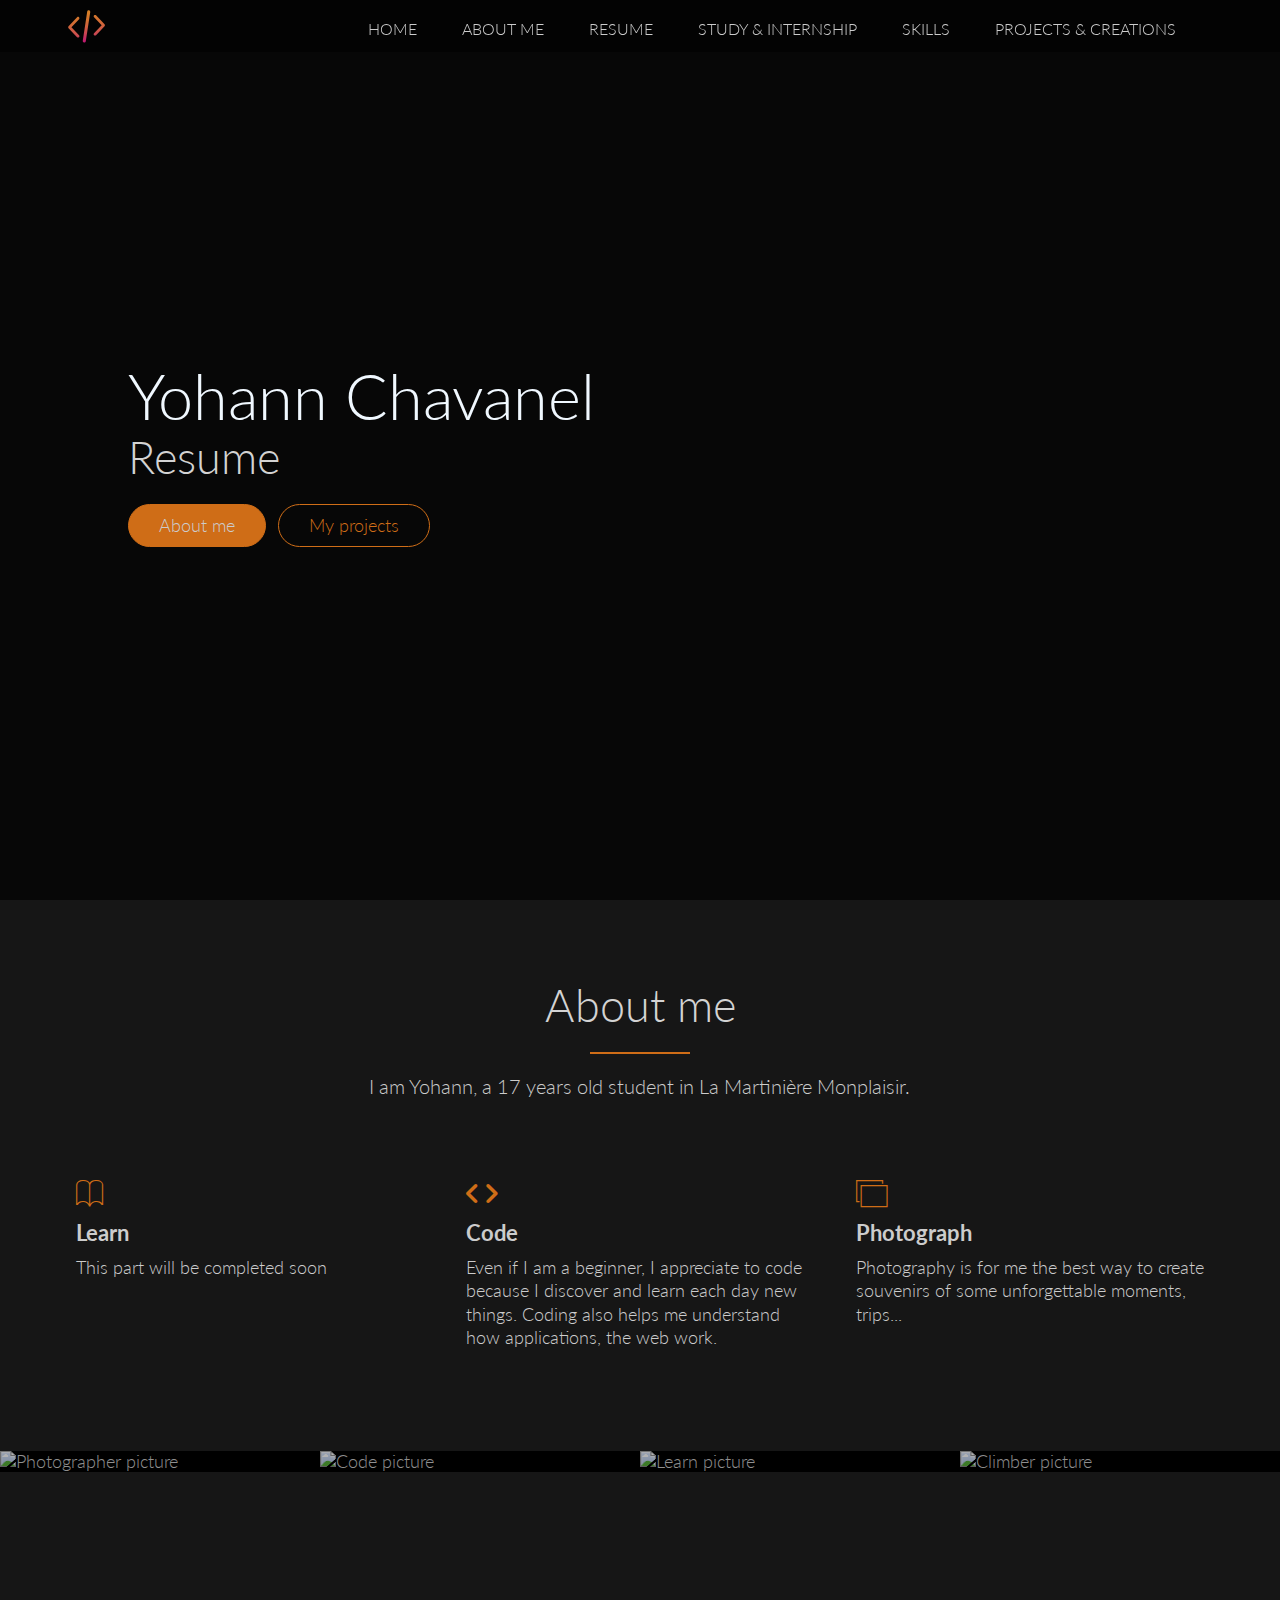
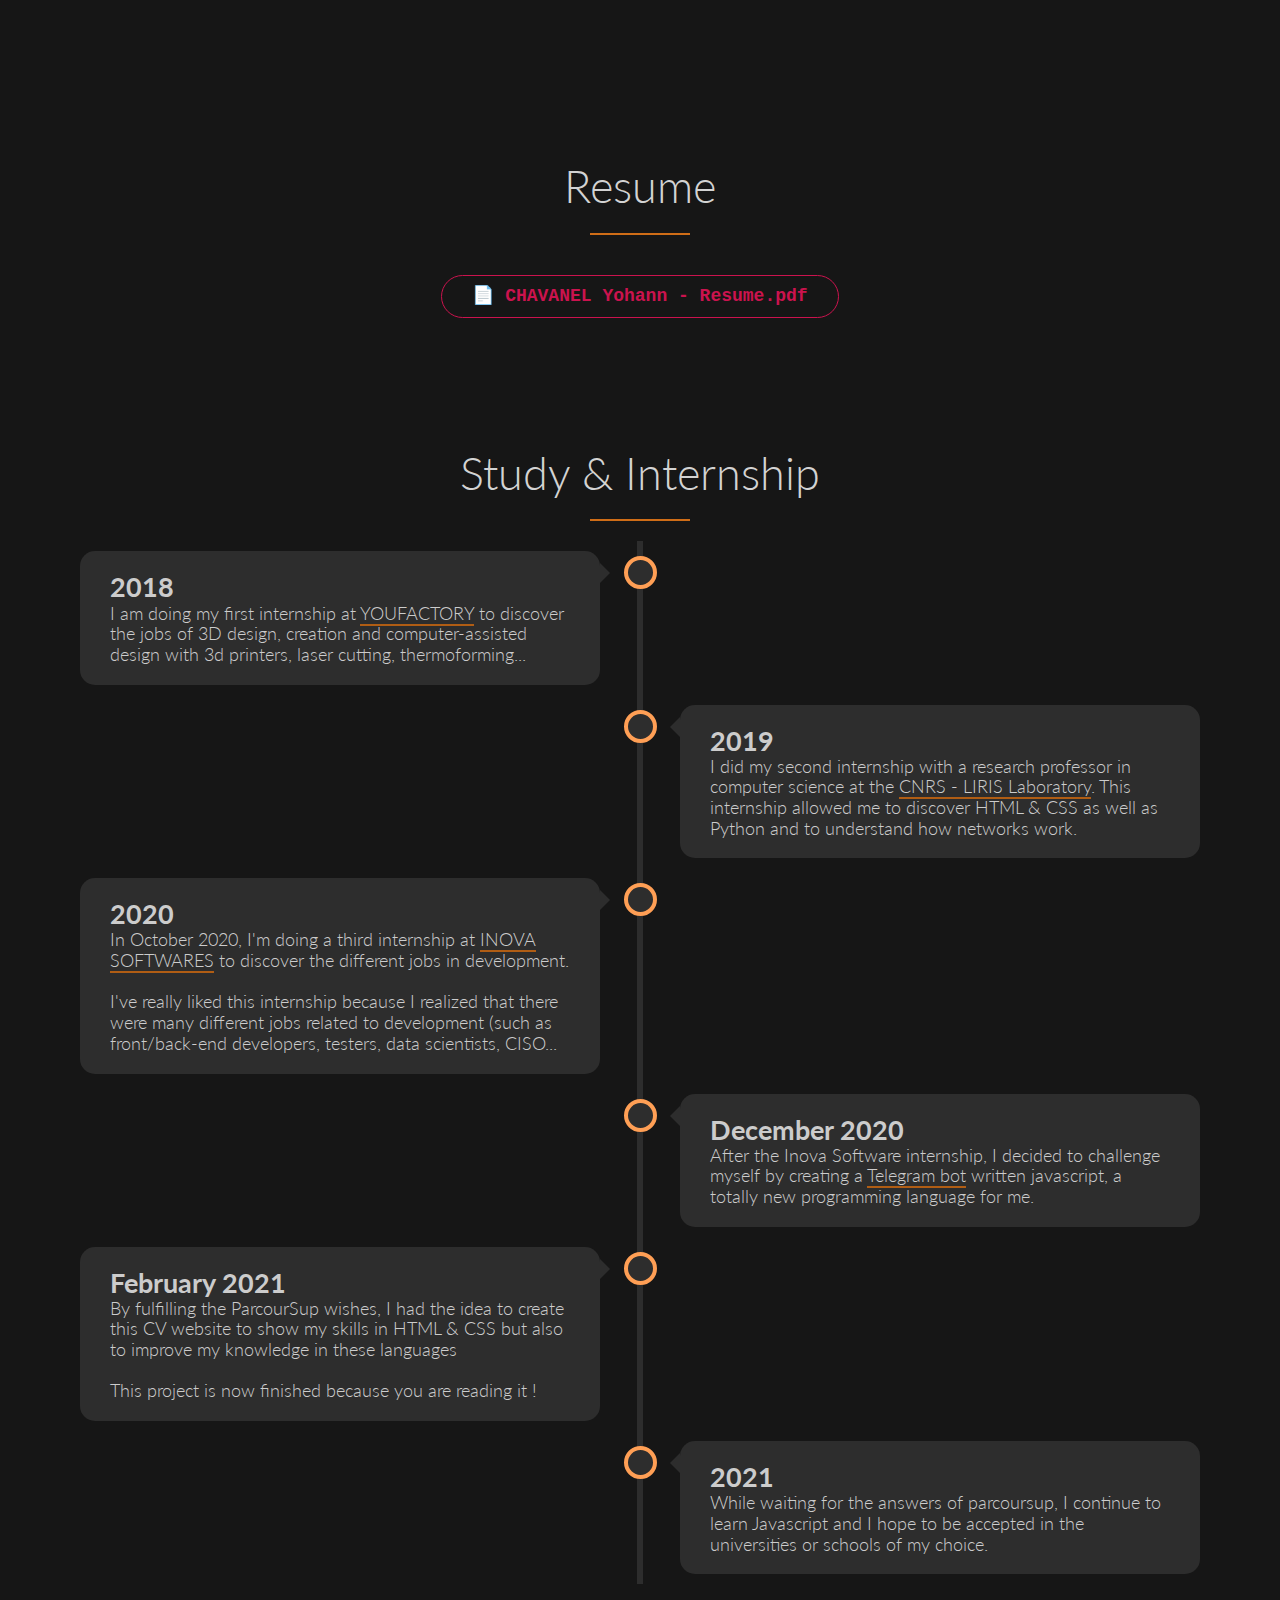
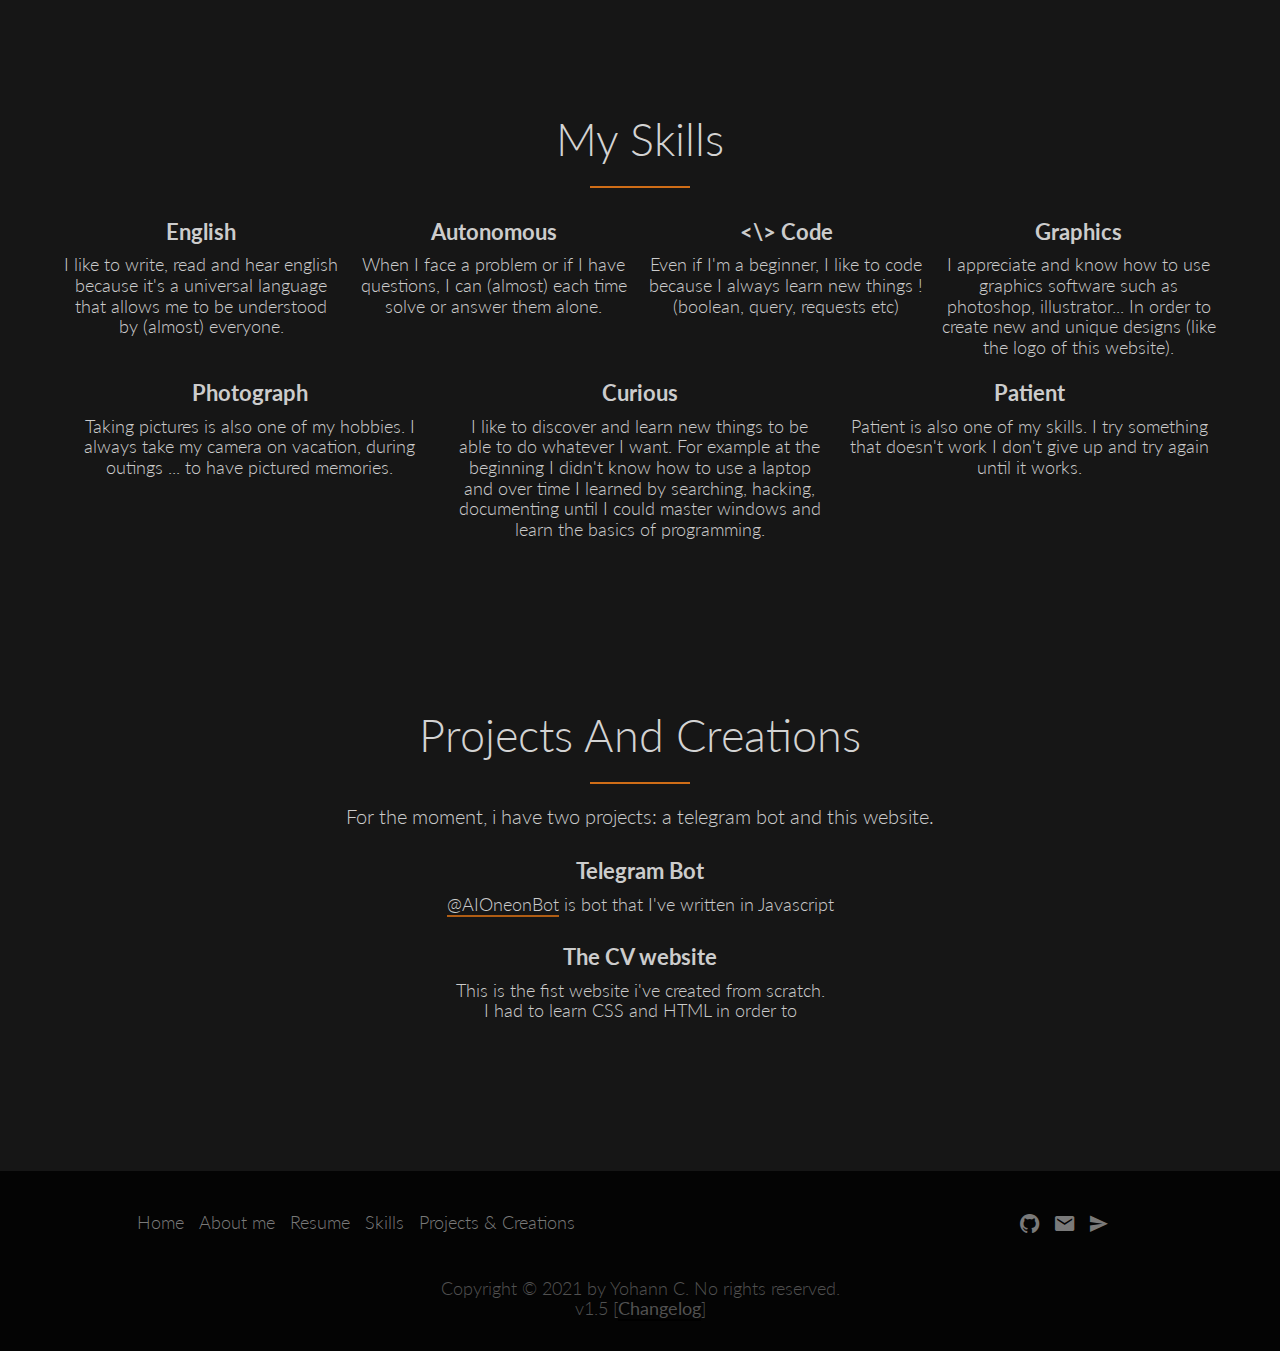
==== commit eb1cd4da: "Update index.html" ====
--- a/index.html
+++ b/index.html
@@ -152,7 +152,7 @@
     <div class="container right">
       <div class="content">
         <h2>2021</h2>
-        <p>While waiting for the answers of parcoursup, I continue to learn Javascript and I hope to be accepted in the universities of my choice.</p>
+        <p>While waiting for the answers of parcoursup, I continue to learn Javascript and I hope to be accepted in the universities or schools of my choice.</p>
       </div>
     </div>
   </div>
@@ -230,7 +230,7 @@
       <ul class="social-list">
         <li><a href="https://github.com/yohann69" target="_blank"><i class="ion-social-github"></i></a></li>
         <li><a href="mailto:contact@yohann-cv.me?subject=Yohann CV - Contact"><i class="ion-android-mail"></i></a></li>
-        <li><a href="https://www.t.me/yohann_c" target="_blank"><i class="ion-android-send"></i></a></li>
+        <li><a href="https://www.t.me/yohann69" target="_blank"><i class="ion-android-send"></i></a></li>
       </ul>
     </div>
   </div>
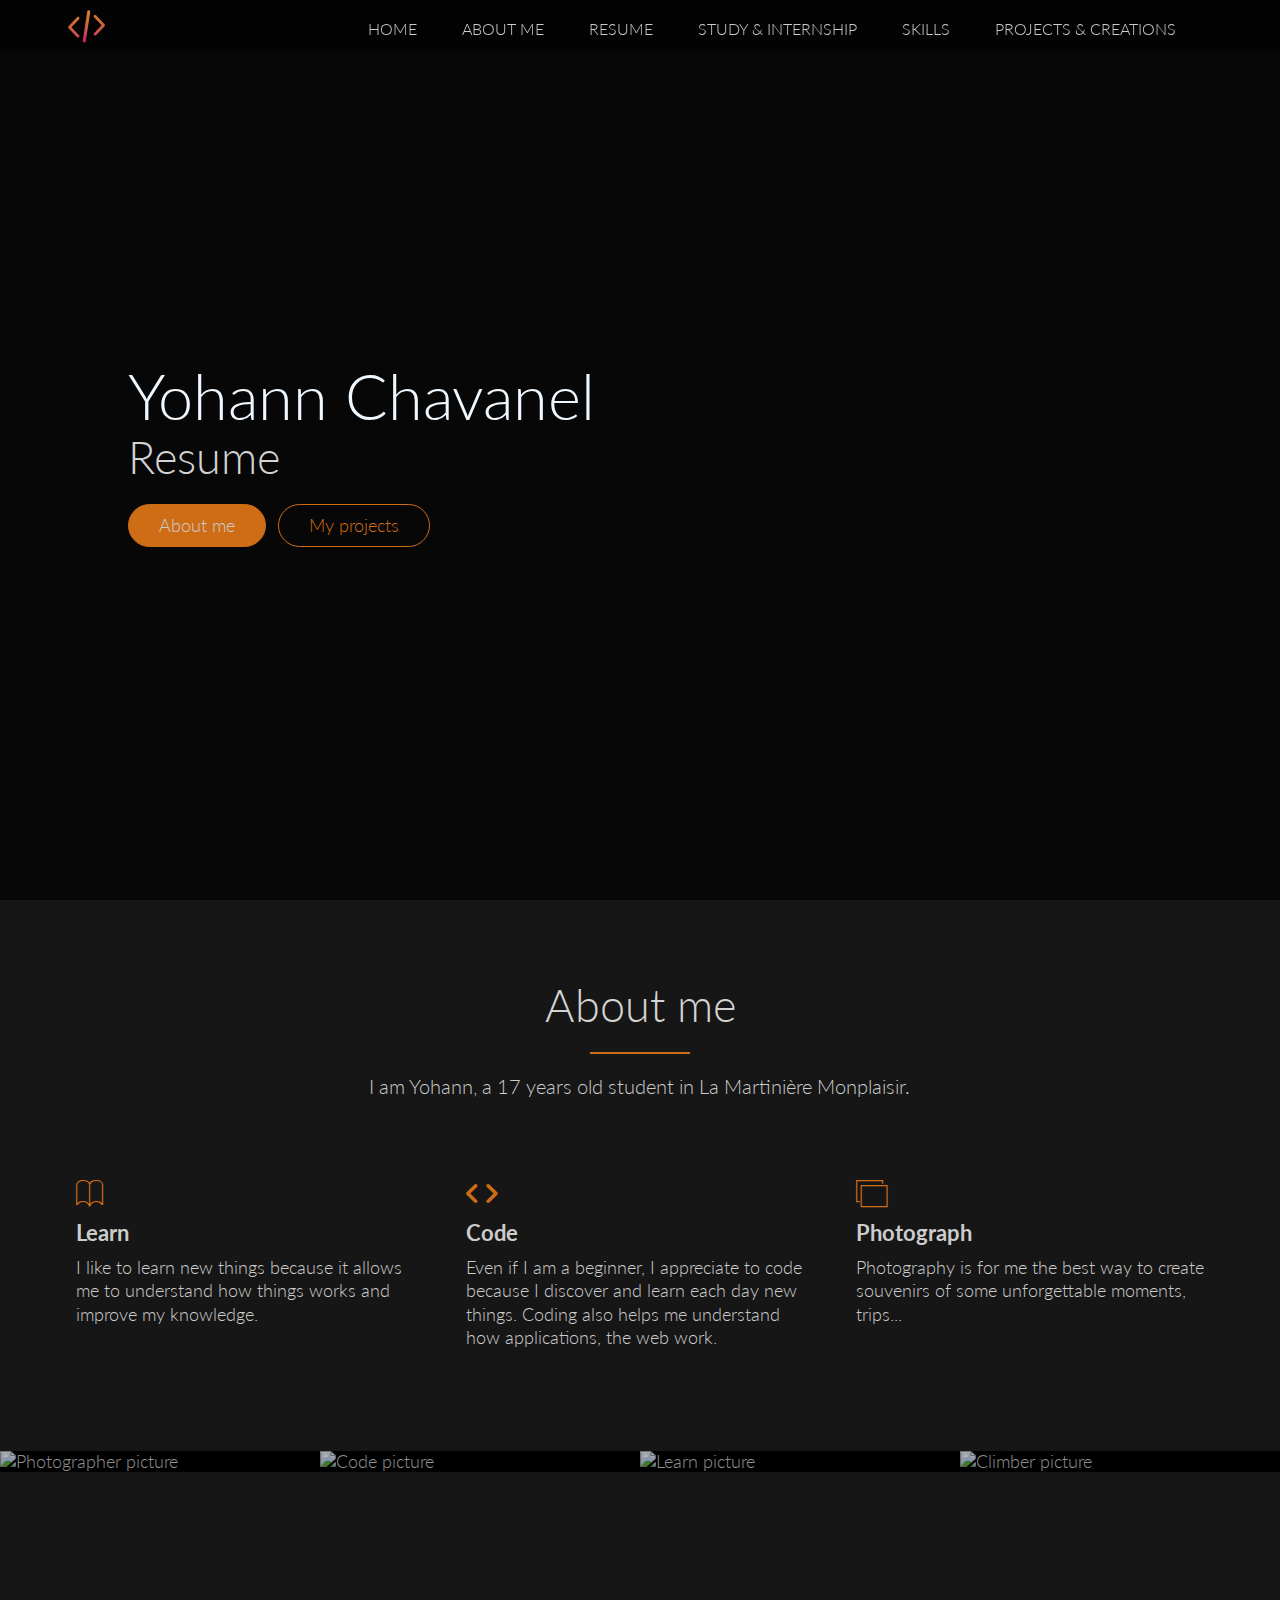
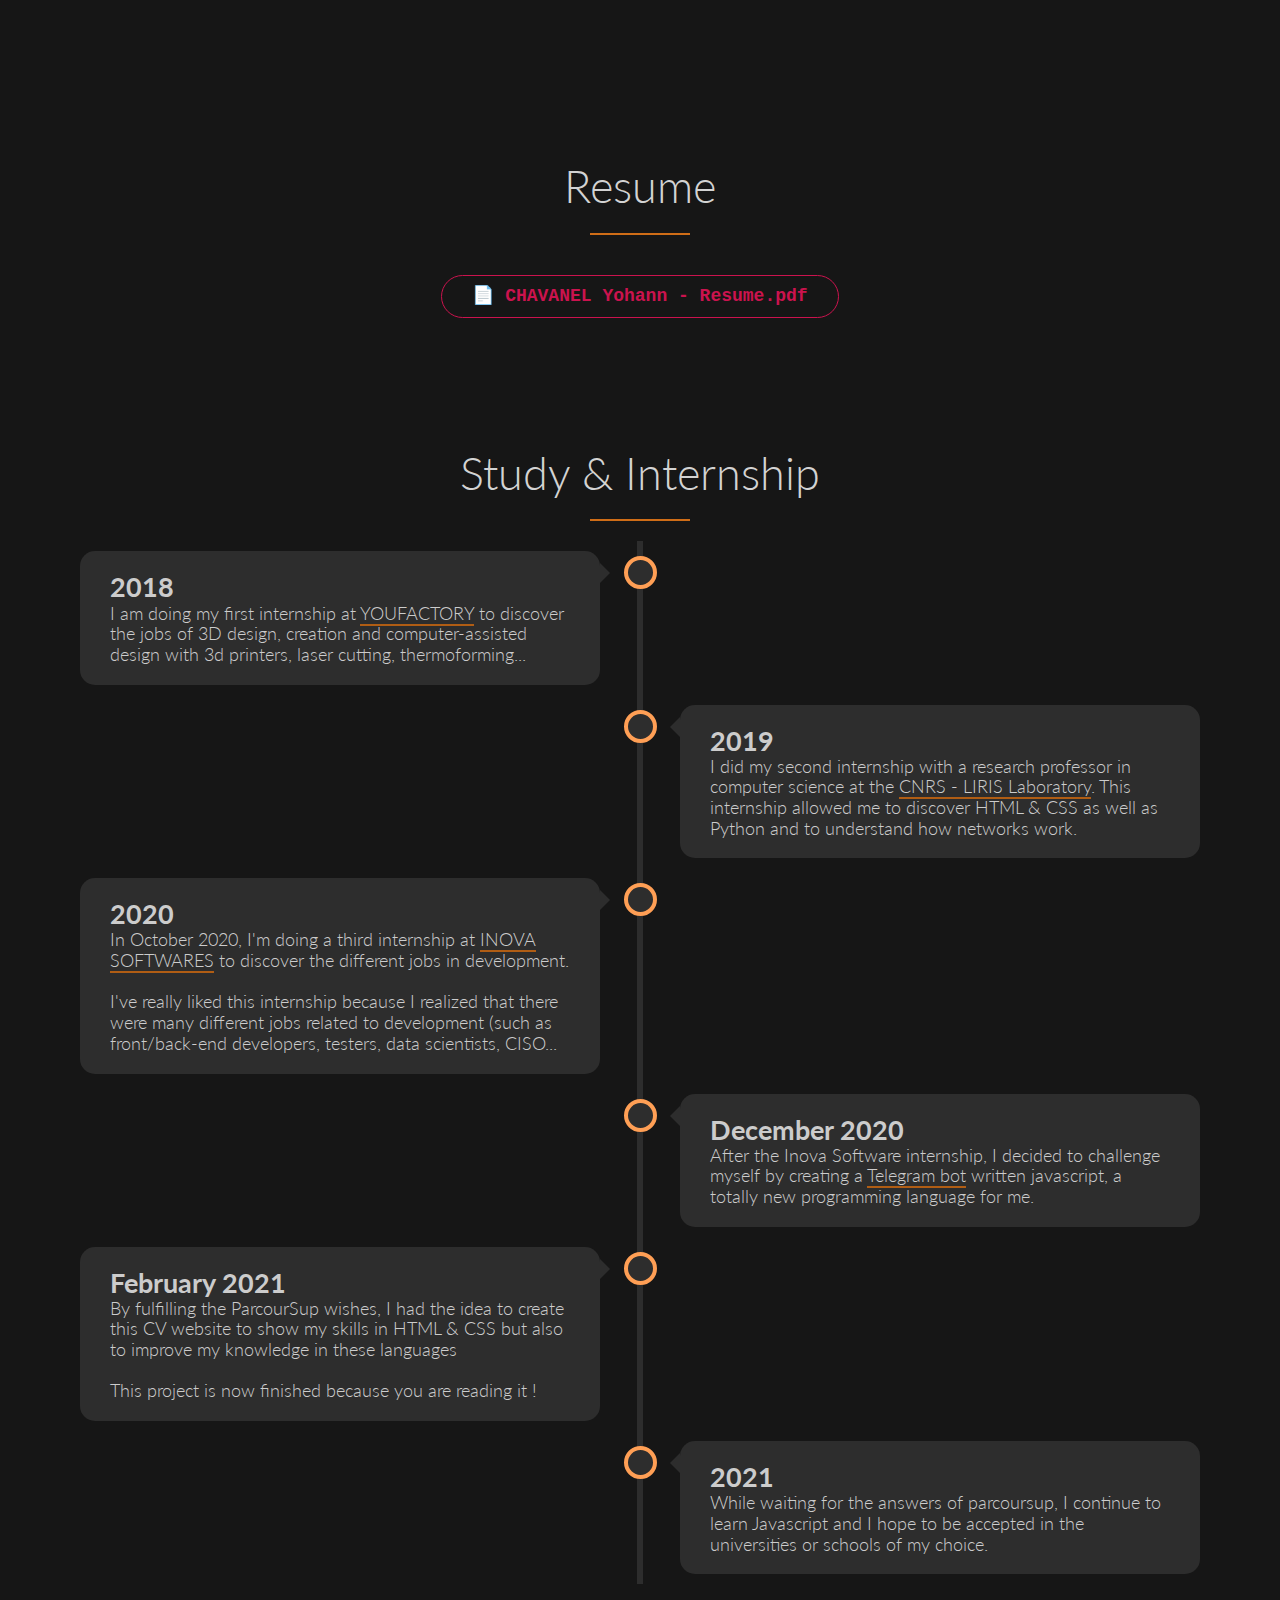
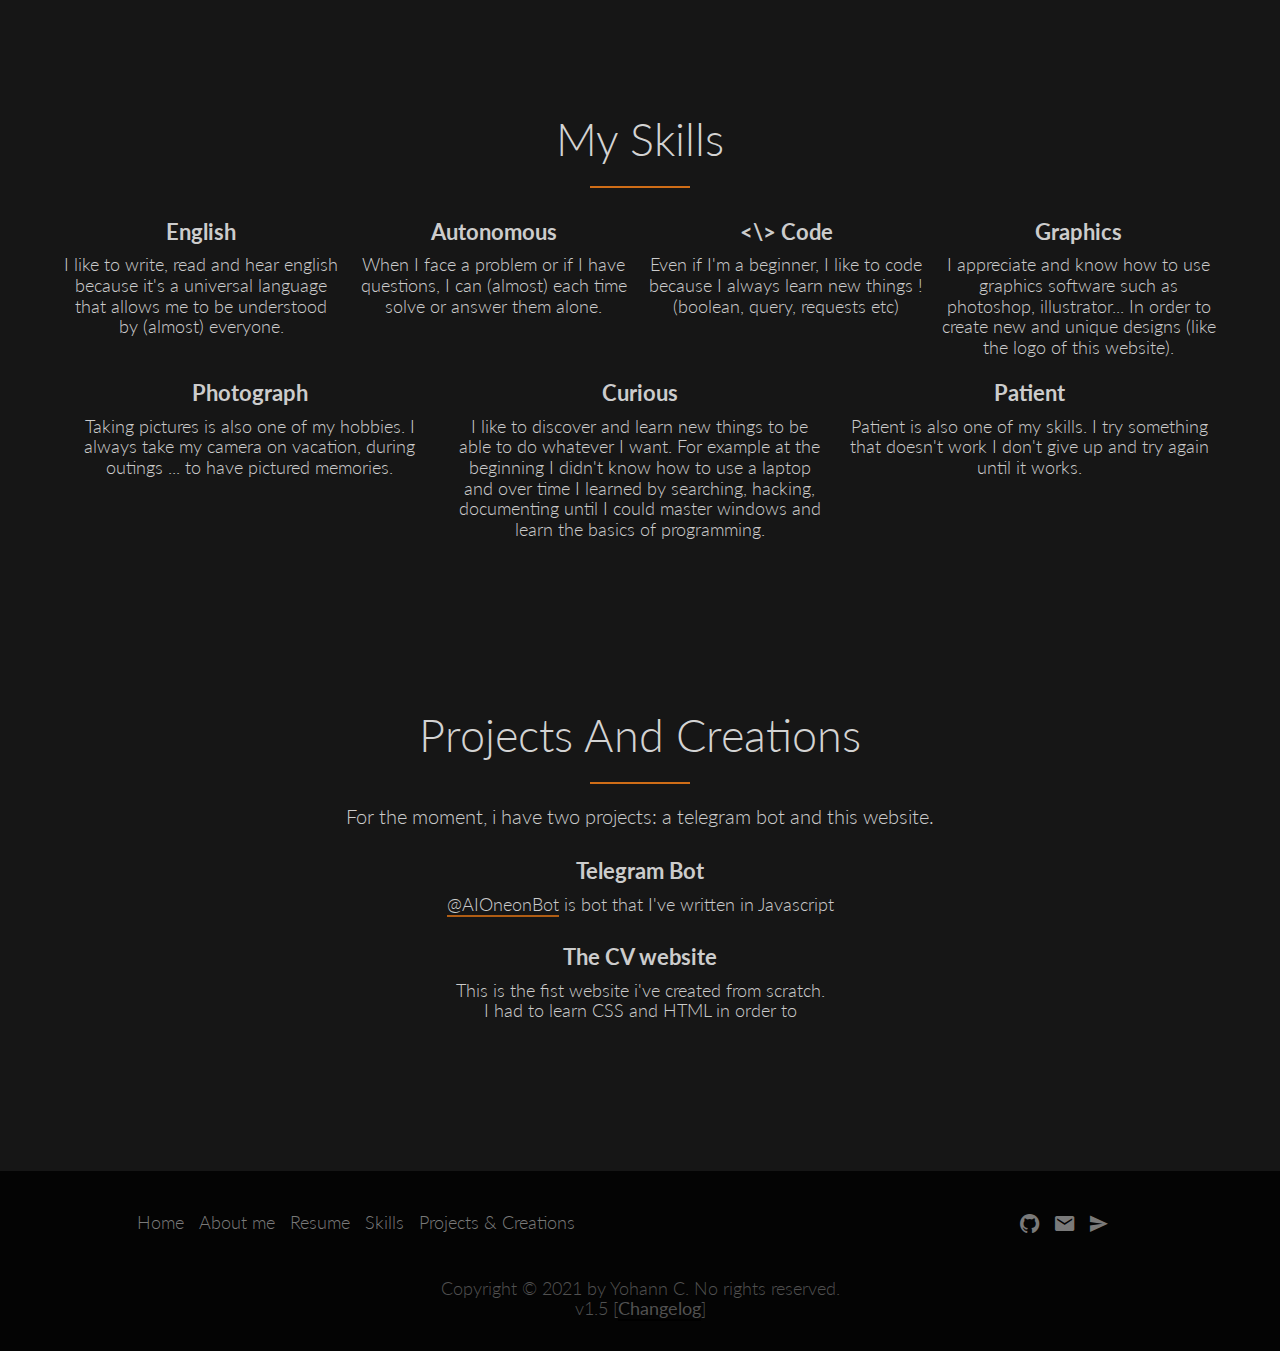
==== commit d68a7d91: "Update index.html" ====
--- a/index.html
+++ b/index.html
@@ -55,7 +55,7 @@
     <div class="col span-1-of-3 box">
       <i class="ion-ios-book-outline icon-boxes"></i>
       <h4>Learn</h4>
-      <p>This part will be completed soon</p>
+      <p>I like to learn new things because it allows me to understand how things works and improve my knowledge.</p>
     </div>
 
     <div class="col span-1-of-3 box">
